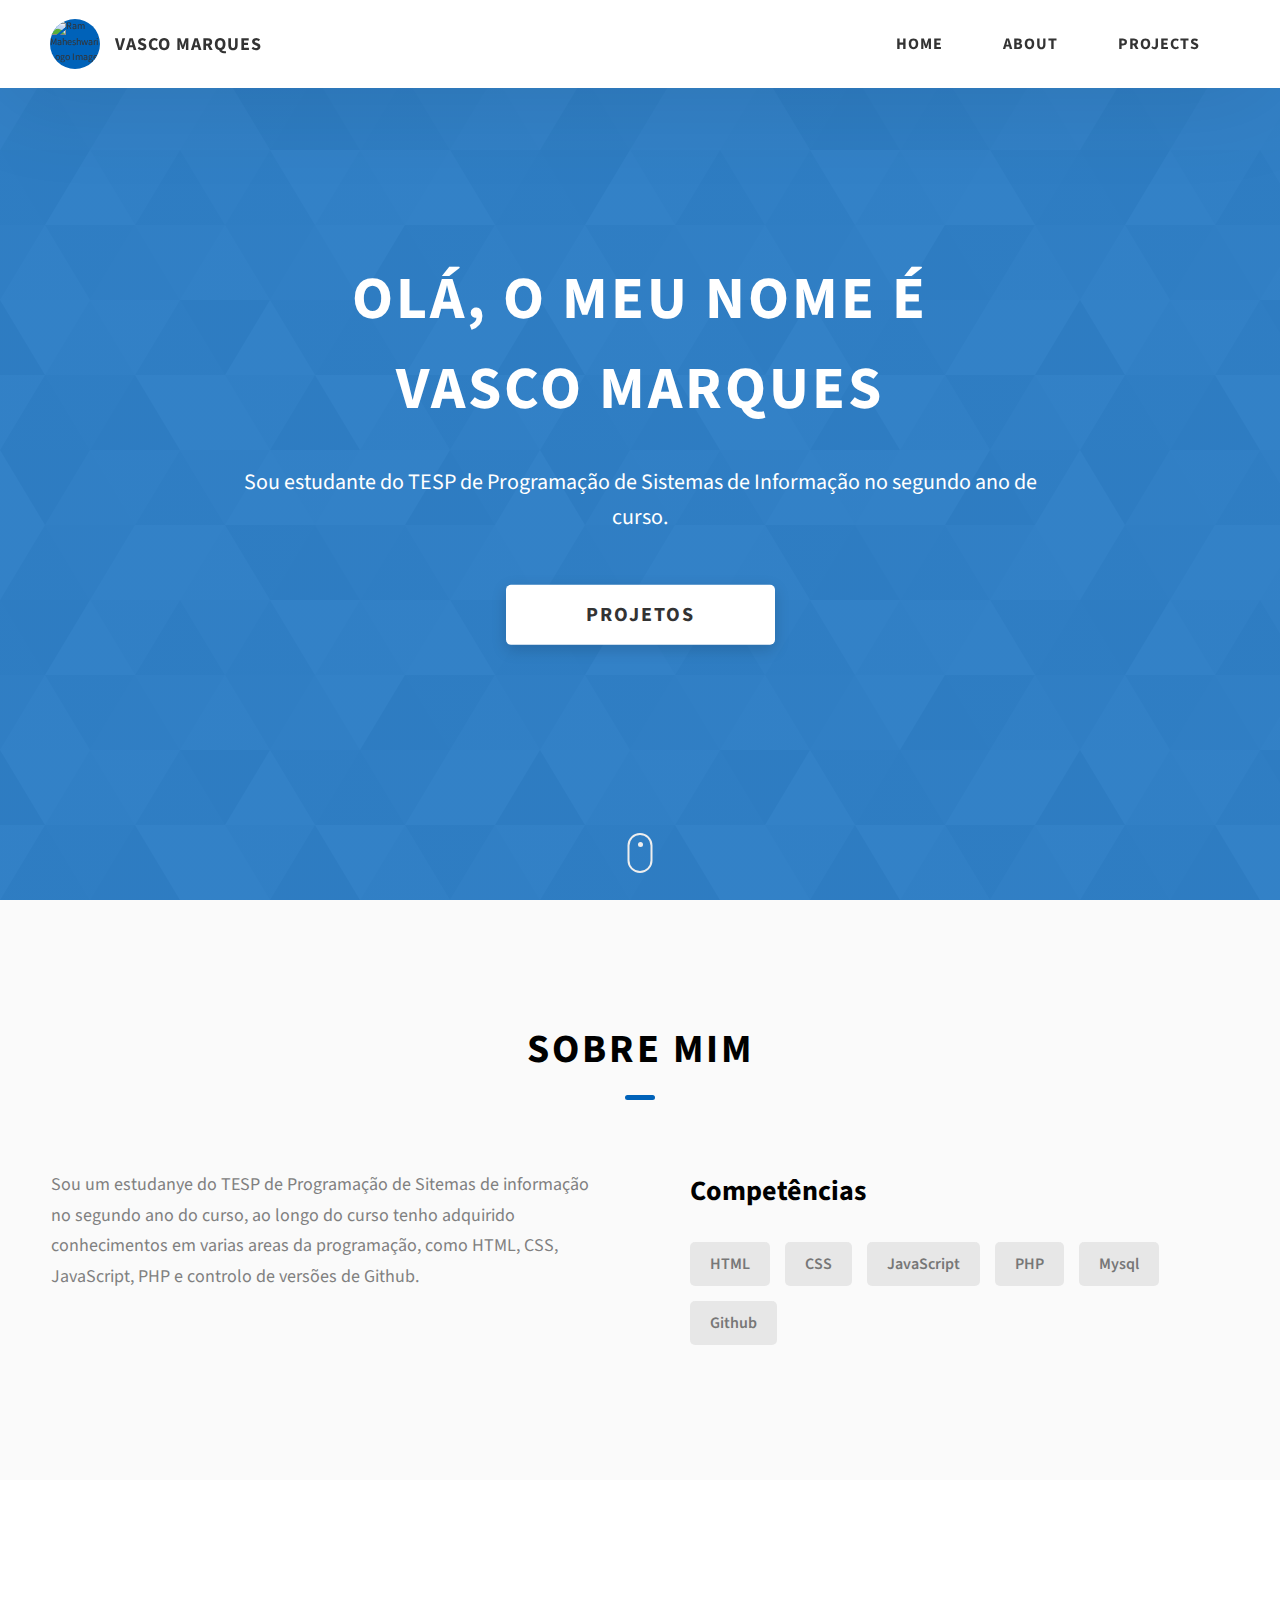
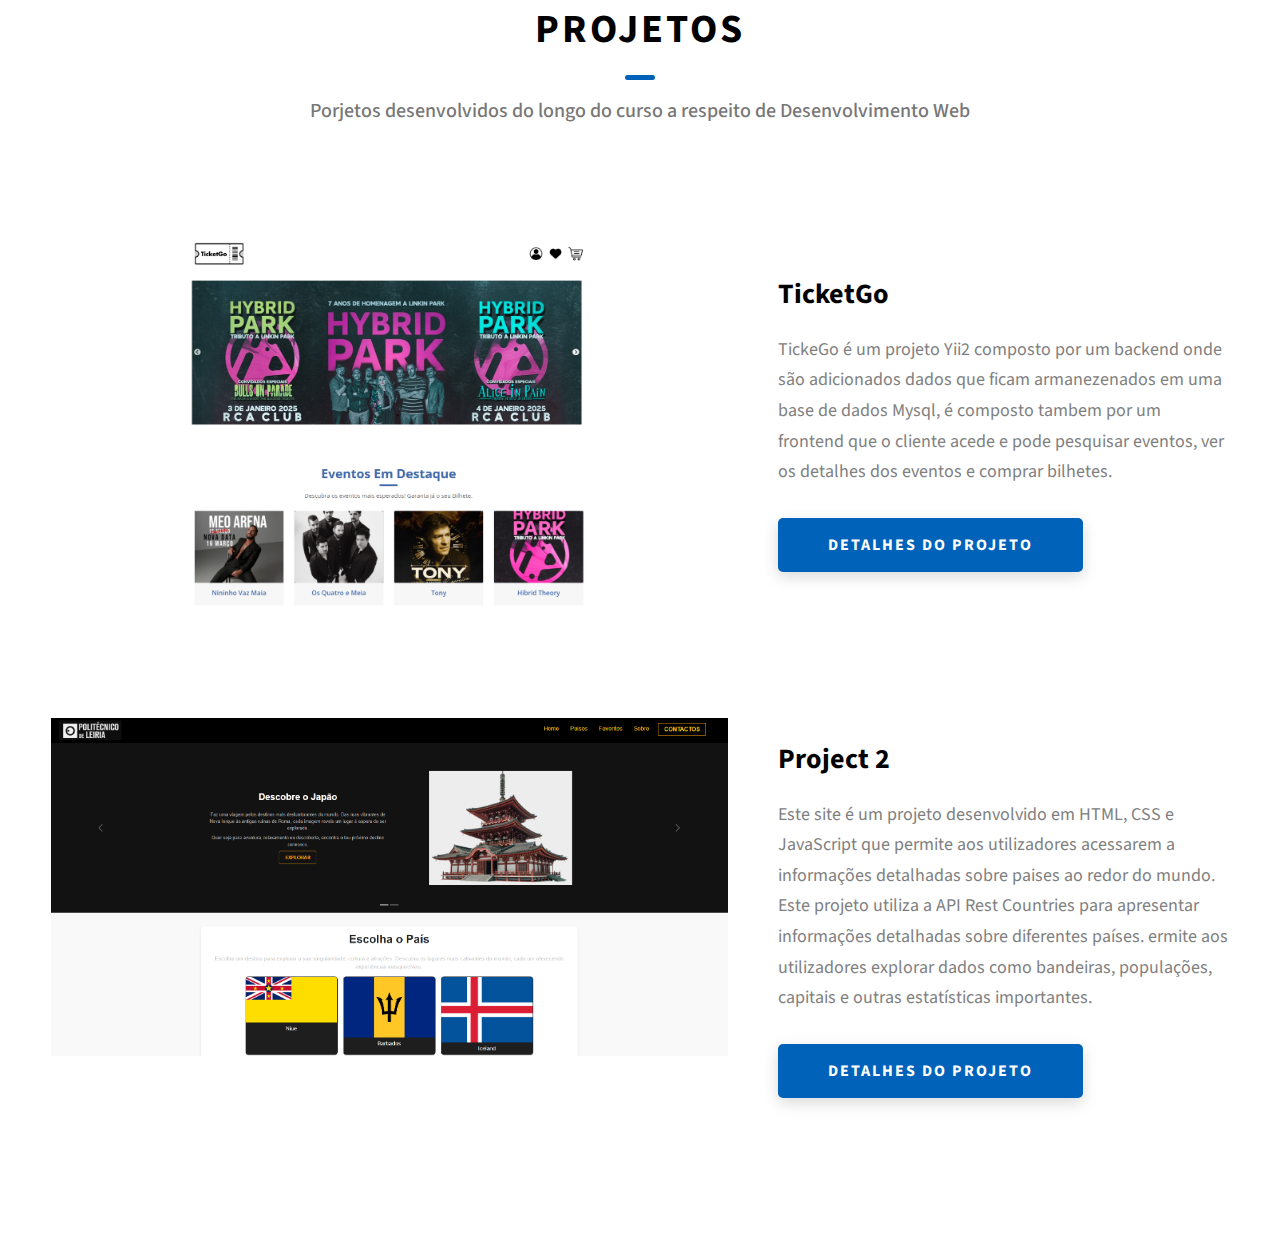
==== index.html @ 6ec4ec5e "index" ====
<!DOCTYPE html>
<html lang="en">
  <head>
    <meta charset="UTF-8" />
    <meta name="viewport" content="width=device-width, initial-scale=1.0" />
    <meta http-equiv="X-UA-Compatible" content="ie=edge" />
    <title>Portfolio</title>
    <meta name="description" content="Portfolio Template for Developer" />

    <link rel="stylesheet" href="assets/css/styles.css" />

    <link rel="preconnect" href="https://fonts.googleapis.com" />
    <link rel="preconnect" href="https://fonts.gstatic.com" crossorigin />
    <link
      href="https://fonts.googleapis.com/css2?family=Source+Sans+Pro:wght@400;600;700;900&display=swap"
      rel="stylesheet"
    />
  </head>
  <body>
    <header class="header">
      <div class="header__content">
        <div class="header__logo-container">
          <div class="header__logo-img-cont">
            <img
              src="./assets/png/john-doe.png"
              alt="Ram Maheshwari Logo Image"
              class="header__logo-img"
            />
          </div>
          <span class="header__logo-sub">Vasco Marques</span>
        </div>
        <div class="header__main">
          <ul class="header__links">
            <li class="header__link-wrapper">
              <a href="paginaprincipal.html" class="header__link"> Home </a>
            </li>
            <li class="header__link-wrapper">
              <a href="#about" class="header__link">About </a>
            </li>
            <li class="header__link-wrapper">
              <a href="#projects" class="header__link">
                Projects
              </a>
            </li>
          </ul>
        </div>
      </div>
    </header>
    <section class="home-hero">
      <div class="home-hero__content">
        <h1 class="heading-primary">Olá, O meu nome é <p></p>vasco marques</h1>
        <div class="home-hero__info">
          <p class="text-primary">
            Sou estudante do TESP de Programação de Sistemas de Informação no segundo ano de curso.
          </p>
        </div>
        <div class="home-hero__cta">
          <a href="#projects" class="btn btn--bg">Projetos</a>
        </div>
      </div>
      </div>
      <div class="home-hero__mouse-scroll-cont">
        <div class="mouse"></div>
      </div>
    </section>
    <section id="about" class="about sec-pad">
      <div class="main-container">
        <h2 class="heading heading-sec heading-sec__mb-med">
          <span class="heading-sec__main">Sobre Mim</span>
        </h2>
        <div class="about__content">
          <div class="about__content-main">
            <div class="about__content-details">
              <p class="about__content-details-para">
                Sou um estudanye do TESP de Programação de Sitemas de informação no 
                segundo ano do curso, ao longo do curso tenho adquirido conhecimentos 
                em varias areas da programação, como HTML, CSS, JavaScript, PHP e controlo de versões de Github.
              </p>
            </div>
        
          </div>
          <div class="about__content-skills">
            <h3 class="about__content-title">Competências</h3>
            <div class="skills">
              <div class="skills__skill">HTML</div>
              <div class="skills__skill">CSS</div>
              <div class="skills__skill">JavaScript</div>
              <div class="skills__skill">PHP</div>
              <div class="skills__skill">Mysql</div>
              <div class="skills__skill">Github</div>
            </div>
          </div>
        </div>
      </div>
    </section>
    <section id="projects" class="projects sec-pad">
      <div class="main-container">
        <h2 class="heading heading-sec heading-sec__mb-bg">
          <span class="heading-sec__main">Projetos</span>
          <span class="heading-sec__sub">
            Porjetos desenvolvidos do longo do curso a respeito de Desenvolvimento Web
          </span>
        </h2>

        <div class="projects__content">
          <div class="projects__row">
            <div class="projects__row-img-cont">
              <img
                src="./assets/img/HomeProjectTicketGo.png"
                alt="Software Screenshot"
                class="projects__row-img"
                loading="lazy"
              />
            </div>
            <div class="projects__row-content">
              <h3 class="projects__row-content-title">TicketGo</h3>
              <p class="projects__row-content-desc">
                TickeGo é um projeto Yii2 composto por um backend onde são adicionados dados que ficam armanezenados
                 em uma base de dados Mysql, é composto tambem por um frontend que o cliente acede e pode pesquisar 
                 eventos, ver os detalhes dos eventos e comprar bilhetes.
              </p>
              <a
                href="./TicketGo.html"
                class="btn btn--med btn--theme dynamicBgClr"
                target="_blank"
                >Detalhes do Projeto</a
              >
            </div>
          </div>
          <div class="projects__row">
            <div class="projects__row-img-cont">
              <img
                src="./assets/img/HomeProjectPWC.png"
                alt="Software Screenshot"
                class="projects__row-img"
                loading="lazy"
              />
            </div>
            <div class="projects__row-content">
              <h3 class="projects__row-content-title">Project 2</h3>
              <p class="projects__row-content-desc">
                Este site é um projeto desenvolvido em HTML, CSS e JavaScript que permite aos utilizadores acessarem a informações 
                detalhadas sobre paises ao redor do mundo.
                Este projeto utiliza a API Rest Countries para apresentar informações detalhadas sobre diferentes países. 
                ermite aos utilizadores explorar dados como bandeiras, populações, capitais e outras estatísticas importantes.
              </p>
              <a
                href="./SitePaises.html"
                class="btn btn--med btn--theme dynamicBgClr"
                target="_blank"
                >Detalhes do Projeto</a
              >
            </div>
          </div>
          
        </div>
      </div>
    </section>
  </body>
</html>
---- assets/css/styles.css ----
/*
0 - 600px:      Phone
600 - 900px:    Tablet portrait
900 - 1200px:   Tablet landscape
[1200 - 1800] is where our normal styles apply
1800px + :      Big desktop
$breakpoint arguement choices:
- phone
- tab-port
- tab-land
- big-desktop

Inside media queries 1em is always 16px i.e 1em = 16px at every screen size only inside media queries
*/
*,
*::after,
*::before {
  margin: 0;
  padding: 0;
  box-sizing: inherit;
  font-family: inherit; }

html {
  font-size: 62.5%;
  scroll-behavior: smooth; }
  @media only screen and (max-width: 75em) {
    html {
      font-size: 59%; } }
  @media only screen and (max-width: 56.25em) {
    html {
      font-size: 56%; } }
  @media only screen and (min-width: 112.5em) {
    html {
      font-size: 65%; } }

body {
  box-sizing: border-box;
  position: relative;
  line-height: 1.5;
  font-family: sans-serif;
  overflow-x: hidden;
  overflow-y: scroll;
  font-family: 'Source Sans Pro', sans-serif; }

a {
  text-decoration: none;
  color: inherit; }

li {
  list-style: none; }

input:focus,
button:focus,
a:focus,
textarea:focus {
  outline: none; }

button {
  border: none;
  cursor: pointer; }

textarea {
  resize: none; }

.heading-primary {
  font-size: 6rem;
  text-transform: uppercase;
  letter-spacing: 3px;
  text-align: center; }
  @media only screen and (max-width: 37.5em) {
    .heading-primary {
      font-size: 4.5rem; } }

.heading-sec__mb-bg {
  margin-bottom: 11rem; }
  @media only screen and (max-width: 56.25em) {
    .heading-sec__mb-bg {
      margin-bottom: 8rem; } }

.heading-sec__mb-med {
  margin-bottom: 9rem; }
  @media only screen and (max-width: 56.25em) {
    .heading-sec__mb-med {
      margin-bottom: 8rem; } }

.heading-sec__main {
  display: block;
  font-size: 4rem;
  text-transform: uppercase;
  letter-spacing: 1px;
  letter-spacing: 3px;
  text-align: center;
  margin-bottom: 3.5rem;
  position: relative; }
  .heading-sec__main--lt {
    color: #fff; }
    .heading-sec__main--lt::after {
      content: '';
      background: #fff !important; }
  .heading-sec__main::after {
    content: '';
    position: absolute;
    top: calc(100% + 1.5rem);
    height: 5px;
    width: 3rem;
    background: #0062b9;
    left: 50%;
    transform: translateX(-50%);
    border-radius: 5px; }
    @media only screen and (max-width: 37.5em) {
      .heading-sec__main::after {
        top: calc(100% + 1.2rem); } }

.heading-sec__sub {
  display: block;
  text-align: center;
  color: #777;
  font-size: 2rem;
  font-weight: 500;
  max-width: 80rem;
  margin: auto;
  line-height: 1.6; }
  @media only screen and (max-width: 37.5em) {
    .heading-sec__sub {
      font-size: 1.8rem; } }
  .heading-sec__sub--lt {
    color: #eee; }

.heading-sm {
  font-size: 2.2rem;
  text-transform: uppercase;
  letter-spacing: 1px; }

.main-container {
  max-width: 120rem;
  margin: auto;
  width: 92%; }

.btn {
  background: #fff;
  color: #333;
  text-transform: uppercase;
  letter-spacing: 2px;
  display: inline-block;
  font-weight: 700;
  border-radius: 5px;
  box-shadow: 0 5px 15px 0 rgba(0, 0, 0, 0.15);
  transition: transform .3s; }
  .btn:hover {
    transform: translateY(-3px); }
  .btn--bg {
    padding: 1.5rem 8rem;
    font-size: 2rem; }
  .btn--med {
    padding: 1.5rem 5rem;
    font-size: 1.6rem; }
  .btn--theme {
    background: #0062b9;
    color: #fff; }
  .btn--theme-inv {
    color: #0062b9;
    background: #fff;
    border: 2px solid #0062b9;
    box-shadow: none;
    padding: calc(1.5rem - 2px) calc(5rem - 2px); }

.sec-pad {
  padding: 12rem 0; }
  @media only screen and (max-width: 56.25em) {
    .sec-pad {
      padding: 8rem 0; } }

.text-primary {
  color: #fff;
  font-size: 2.2rem;
  text-align: center;
  width: 100%;
  line-height: 1.6; }
  @media only screen and (max-width: 37.5em) {
    .text-primary {
      font-size: 2rem; } }

.d-none {
  display: none; }

.home-hero {
  color: #fff;
  background: linear-gradient(to right, rgba(0, 98, 185, 0.8), rgba(0, 98, 185, 0.8)), url(../../assets/img/common-bg.svg);
  background-position: center;
  height: 100vh;
  min-height: 80rem;
  max-height: 120rem;
  position: relative; }
  @media only screen and (max-width: 37.5em) {
    .home-hero {
      height: unset;
      min-height: unset; } }
  .home-hero__socials {
    position: absolute;
    top: 50%;
    border: 2px solid #eee;
    border-left: 2px solid #eee;
    transform: translateY(-50%); }
    @media only screen and (max-width: 56.25em) {
      .home-hero__socials {
        display: none; } }
  .home-hero__mouse-scroll-cont {
    position: absolute;
    bottom: 3%;
    left: 50%;
    transform: translateX(-50%); }
    @media only screen and (max-width: 37.5em) {
      .home-hero__mouse-scroll-cont {
        display: none; } }
  .home-hero__social {
    width: 5rem; }
  .home-hero__social-icon-link {
    width: 100%;
    display: block;
    padding: 1.2rem;
    border-bottom: 2px solid #eee;
    transition: background .3s; }
    .home-hero__social-icon-link:hover {
      background: rgba(255, 255, 255, 0.1); }
    .home-hero__social-icon-link--bd-none {
      border-bottom: 0; }
  .home-hero__social-icon {
    width: 100%; }
  .home-hero__content {
    position: absolute;
    top: 50%;
    left: 50%;
    transform: translate(-50%, -50%);
    max-width: 90rem;
    width: 92%; }
    @media only screen and (max-width: 37.5em) {
      .home-hero__content {
        padding: 19rem 0 13rem 0;
        margin: auto;
        position: static;
        transform: translate(0, 0); } }
  .home-hero__info {
    margin: 3rem auto 0 auto;
    max-width: 80rem; }
  .home-hero__cta {
    margin-top: 5rem;
    text-align: center; }

.about {
  background: #fafafa; }
  .about__content {
    display: grid;
    grid-template-columns: 1fr 1fr;
    grid-gap: 10rem; }
    @media only screen and (max-width: 56.25em) {
      .about__content {
        grid-template-columns: 1fr;
        grid-gap: 8rem; } }
    .about__content-title {
      font-weight: 700;
      font-size: 2.8rem;
      margin-bottom: 3rem; }
      @media only screen and (max-width: 37.5em) {
        .about__content-title {
          font-size: 2.4rem; } }
    .about__content-details-para {
      font-size: 1.8rem;
      color: grey;
      max-width: 60rem;
      line-height: 1.7;
      margin-bottom: 1rem; }
      .about__content-details-para--hl {
        font-weight: 700;
        margin: 0 3px; }
      .about__content-details-para:last-child {
        margin-bottom: 4rem; }

.projects__row {
  display: grid;
  grid-template-columns: 1.5fr 1fr;
  grid-gap: 5rem;
  margin-bottom: 11rem; }
  @media only screen and (max-width: 56.25em) {
    .projects__row {
      grid-template-columns: 1fr;
      grid-gap: 2rem;
      margin-bottom: 8rem; } }
  @media only screen and (max-width: 56.25em) {
    .projects__row {
      text-align: center; } }
  .projects__row:last-child {
    margin-bottom: 0; }
  .projects__row-img-cont {
    overflow: hidden; }
  .projects__row-img {
    width: 100%;
    display: block;
    object-fit: cover; }
  .projects__row-content {
    padding: 2rem 0;
    display: flex;
    justify-content: center;
    flex-direction: column;
    align-items: flex-start; }
    @media only screen and (max-width: 56.25em) {
      .projects__row-content {
        align-items: center; } }
    .projects__row-content-title {
      font-weight: 700;
      font-size: 2.8rem;
      margin-bottom: 2rem; }
      @media only screen and (max-width: 37.5em) {
        .projects__row-content-title {
          font-size: 2.4rem; } }
    .projects__row-content-desc {
      font-size: 1.8rem;
      color: grey;
      max-width: 60rem;
      line-height: 1.7;
      margin-bottom: 3rem; }
      @media only screen and (max-width: 37.5em) {
        .projects__row-content-desc {
          font-size: 1.7rem; } }

.contact {
  background: linear-gradient(to right, rgba(0, 98, 185, 0.8), rgba(0, 98, 185, 0.8)), url(../../assets/svg/common-bg.svg);
  background-size: cover;
  background-position: center; }
  .contact__form-container {
    box-shadow: 0 0 10px rgba(0, 0, 0, 0.1);
    background: white;
    padding: 4rem;
    margin-top: 6rem;
    max-width: 80rem;
    text-align: right;
    width: 95%;
    border-radius: 5px;
    margin: 5rem auto 0 auto; }
    @media only screen and (max-width: 37.5em) {
      .contact__form-container {
        padding: 3rem; } }
  .contact__form-field {
    margin-bottom: 4rem; }
    @media only screen and (max-width: 37.5em) {
      .contact__form-field {
        margin-bottom: 3rem; } }
  .contact__form-label {
    color: #666;
    font-size: 1.4rem;
    letter-spacing: 1px;
    font-weight: 700;
    margin-bottom: 1rem;
    display: block;
    text-align: left; }
  .contact__form-input {
    color: #333;
    padding: 2rem;
    width: 100%;
    border: 1px solid #ebebeb;
    font-size: 1.6rem;
    letter-spacing: 0px;
    background: #f0f0f0;
    border-radius: 5px;
    font-weight: 600;
    /* Code for Modern Browsers */
    /* Code for WebKit, Blink, Edge */
    /* Code for Internet Explorer 10-11 */
    /* Code for Microsoft Edge */
    /* Code for Mozilla Firefox 4 to 18 */
    /* Code for Mozilla Firefox 19+ */ }
    .contact__form-input::placeholder {
      color: #999;
      font-weight: 600;
      font-size: 1.6rem; }
    .contact__form-input::-webkit-input-placeholder {
      color: #999;
      font-weight: 600;
      font-size: 1.6rem; }
    .contact__form-input:-ms-input-placeholder {
      color: #999;
      font-weight: 600;
      font-size: 1.6rem; }
    .contact__form-input::-ms-input-placeholder {
      color: #999;
      font-weight: 600;
      font-size: 1.6rem; }
    .contact__form-input:-moz-placeholder {
      opacity: 1;
      color: #999;
      font-weight: 600;
      font-size: 1.6rem; }
    .contact__form-input::-moz-placeholder {
      opacity: 1;
      color: #999;
      font-weight: 600;
      font-size: 1.6rem; }
  .contact__btn {
    width: 30%;
    padding: 2rem 4rem;
    font-size: 1.6rem; }
    @media only screen and (max-width: 37.5em) {
      .contact__btn {
        width: 100%; } }

.project-cs-hero {
  color: #fff;
  background: linear-gradient(to right, rgba(0, 98, 185, 0.8), rgba(0, 98, 185, 0.8)), url(../../assets/svg/common-bg.svg);
  background-size: cover;
  background-position: center;
  position: relative; }
  @media only screen and (max-width: 37.5em) {
    .project-cs-hero {
      height: unset;
      min-height: unset; } }
  .project-cs-hero__content {
    padding: 25rem 0 17rem 0;
    max-width: 90rem;
    width: 92%;
    margin: auto; }
    @media only screen and (max-width: 37.5em) {
      .project-cs-hero__content {
        padding: 19rem 0 13rem 0;
        margin: auto;
        position: static;
        transform: translate(0, 0); } }
  .project-cs-hero__info {
    margin: 3rem auto 0 auto;
    max-width: 80rem; }
  .project-cs-hero__cta {
    margin-top: 5rem;
    text-align: center; }

.project-details__content {
  padding: 8rem 0;
  max-width: 90rem;
  margin: auto; }
  .project-details__content-title {
    font-weight: 700;
    font-size: 2.8rem;
    margin-bottom: 3rem; }
    @media only screen and (max-width: 37.5em) {
      .project-details__content-title {
        font-size: 2.4rem; } }

.project-details__showcase-img-cont {
  width: 100%;
  margin-bottom: 6rem; }

.project-details__showcase-img {
  width: 100%; }

.project-details__content-main {
  width: 100%;
  max-width: 70rem;
  margin: auto; }

.project-details__desc {
  margin: 0 0 7rem 0; }
  .project-details__desc-para {
    font-size: 1.8rem;
    line-height: 1.7;
    color: grey;
    margin-bottom: 2rem; }

.project-details__tools-used {
  margin: 0 0 7rem 0; }
  .project-details__tools-used-list {
    display: flex;
    flex-wrap: wrap; }
  .project-details__tools-used-item {
    padding: 1rem 2rem;
    margin-bottom: 1.5rem;
    margin-right: 1.5rem;
    font-size: 1.6rem;
    background: rgba(153, 153, 153, 0.2);
    border-radius: 5px;
    font-weight: 600;
    color: #777; }

.project-details__links {
  margin: 0 0; }
  .project-details__links-btn {
    margin-right: 2rem; }
    @media only screen and (max-width: 37.5em) {
      .project-details__links-btn {
        margin-right: 0;
        width: 70%;
        margin-bottom: 2rem;
        text-align: center; } }
    .project-details__links-btn:last-child {
      margin: 0; }
      @media only screen and (max-width: 37.5em) {
        .project-details__links-btn:last-child {
          margin: 0; } }

.header {
  position: fixed;
  width: 100%;
  z-index: 1000;
  background: #000;
  background: #fff;
  box-shadow: 0 10px 100px rgba(0, 0, 0, 0.1); }
  .header__content {
    display: flex;
    align-items: center;
    justify-content: space-between;
    padding: 1rem 5rem; }
    @media only screen and (max-width: 56.25em) {
      .header__content {
        padding: 0 2rem; } }
  .header__logo-container {
    display: flex;
    align-items: center;
    cursor: pointer;
    color: #333;
    transition: color .3s; }
    .header__logo-container:hover {
      color: #0062b9; }
  .header__logo-img-cont {
    width: 5rem;
    height: 5rem;
    border-radius: 50px;
    overflow: hidden;
    margin-right: 1.5rem;
    background: #0062b9; }
    @media only screen and (max-width: 56.25em) {
      .header__logo-img-cont {
        width: 4.5rem;
        height: 4.5rem;
        margin-right: 1.2rem; } }
  .header__logo-img {
    width: 100%;
    height: 100%;
    object-fit: cover;
    object-position: center;
    display: block; }
  .header__logo-sub {
    font-size: 1.8rem;
    text-transform: uppercase;
    font-weight: 700;
    letter-spacing: 1px; }
  .header__links {
    display: flex; }
    @media only screen and (max-width: 37.5em) {
      .header__links {
        display: none; } }
  .header__link {
    padding: 2.2rem 3rem;
    display: inline-block;
    font-size: 1.6rem;
    color: #333;
    text-transform: uppercase;
    letter-spacing: 1px;
    font-weight: 700;
    transition: color .3s; }
    .header__link:hover {
      color: #0062b9; }
    @media only screen and (max-width: 56.25em) {
      .header__link {
        padding: 3rem 1.8rem;
        font-size: 1.5rem; } }
  .header__main-ham-menu-cont {
    display: none;
    width: 3rem;
    padding: 2.2rem 0; }
    @media only screen and (max-width: 37.5em) {
      .header__main-ham-menu-cont {
        display: block; } }
  .header__main-ham-menu {
    width: 100%; }
  .header__main-ham-menu-close {
    width: 100%; }
  .header__sm-menu {
    background: #fff;
    position: absolute;
    width: 100%;
    top: 100%;
    visibility: hidden;
    opacity: 0;
    transition: all .3s;
    box-shadow: 0px 5px 5px 0px rgba(0, 0, 0, 0.1);
    -webkit-box-shadow: 0px 5px 5px 0px rgba(0, 0, 0, 0.1);
    -moz-box-shadow: 0px 5px 5px 0px rgba(0, 0, 0, 0.1); }
    .header__sm-menu--active {
      visibility: hidden;
      opacity: 0; }
      @media only screen and (max-width: 37.5em) {
        .header__sm-menu--active {
          visibility: visible;
          opacity: 1; } }
  .header__sm-menu-link a {
    display: block;
    text-decoration: none;
    padding: 2.5rem 3rem;
    font-size: 1.6rem;
    color: #333;
    text-align: right;
    border-bottom: 1px solid #eee;
    font-weight: 700;
    text-transform: uppercase;
    letter-spacing: 2px;
    transition: color .3s; }
    .header__sm-menu-link a:hover {
      color: #0062b9; }
  .header__sm-menu-link:first-child a {
    border-top: 1px solid #eee; }
  .header__sm-menu-link-last {
    border-bottom: 0; }

.main-footer {
  background: #000;
  color: #fff; }
  .main-footer__upper {
    display: flex;
    justify-content: space-between;
    padding: 8rem 0; }
    @media only screen and (max-width: 56.25em) {
      .main-footer__upper {
        padding: 6rem 0; } }
    @media only screen and (max-width: 37.5em) {
      .main-footer__upper {
        display: block; } }
  .main-footer__row-1 {
    order: 2; }
    @media only screen and (max-width: 56.25em) {
      .main-footer__row-1 {
        margin-bottom: 5rem; } }
  .main-footer__row-2 {
    width: 40%;
    order: 1;
    max-width: 50rem; }
    @media only screen and (max-width: 56.25em) {
      .main-footer__row-2 {
        width: 100%; } }
  .main-footer__short-desc {
    margin-top: 2rem;
    color: #eee;
    font-size: 1.5rem;
    line-height: 1.7; }
  .main-footer__social-cont {
    margin-top: 2rem; }
  .main-footer__icon {
    margin-right: 1rem;
    width: 2.5rem; }
    .main-footer__icon--mr-none {
      margin-right: 0; }
  .main-footer__lower {
    padding: 4rem 0;
    border-top: 1px solid #444;
    color: #eee;
    font-size: 1.2rem;
    text-align: left;
    text-align: center; }
    .main-footer__lower a {
      text-decoration: underline;
      font-weight: bold;
      margin-left: 2px; }
    @media only screen and (max-width: 56.25em) {
      .main-footer__lower {
        padding: 3.5rem 0; } }

.skills {
  display: flex;
  flex-wrap: wrap; }
  .skills__skill {
    padding: 1rem 2rem;
    margin-bottom: 1.5rem;
    margin-right: 1.5rem;
    font-size: 1.6rem;
    background: rgba(153, 153, 153, 0.2);
    border-radius: 5px;
    font-weight: 600;
    color: #777; }

.mouse {
  width: 25px;
  height: 40px;
  border: 2px solid #eee;
  border-radius: 60px;
  position: relative;
  overflow: hidden; }
  .mouse::before {
    content: '';
    width: 5px;
    height: 5px;
    position: absolute;
    top: 7px;
    left: 50%;
    transform: translateX(-50%);
    background-color: #eee;
    border-radius: 50%;
    opacity: 1;
    animation: wheel 1.3s infinite;
    -webkit-animation: wheel 1.3s infinite; }

@keyframes wheel {
  to {
    opacity: 0;
    top: 27px; } }

@-webkit-keyframes wheel {
  to {
    opacity: 0;
    top: 27px; } }
    /* Container do carrossel */
.carousel {
    width: 100%;
    max-width: 800px; /* Limite de largura do carrossel */
    margin: 0 auto; /* Centraliza o carrossel na página */
    overflow: hidden;
    position: relative;
}

/* Contêiner das imagens do carrossel */
.carousel-images {
    display: flex;
    animation: slide 12s infinite; /* Animação de slide */
}

/* Cada item do carrossel */
.carousel-item {
    min-width: 100%; /* Cada item ocupa 100% da largura do carrossel */
    position: relative; /* Para posicionar a legenda em relação à imagem */
}

/* Legenda da imagem */
.caption {
    position: absolute;
    bottom: 10px; /* Coloca a legenda na parte inferior */
    left: 20px;
    background-color: rgba(0, 0, 0, 0.6); /* Fundo semitransparente */
    color: white;
    padding: 5px 10px;
    font-size: 16px;
    font-weight: bold;
    border-radius: 5px;
}

/* Setas de navegação */
.carousel-prev, .carousel-next {
    position: absolute;
    top: 50%;
    font-size: 15px;
    color: white;
    background-color: rgba(0, 0, 0, 0.5);
    border: none;
    padding: 10px;
    cursor: pointer;
    z-index: 10;
}

.carousel-prev {
    left: 10px;
}

.carousel-next {
    right: 10px;
}
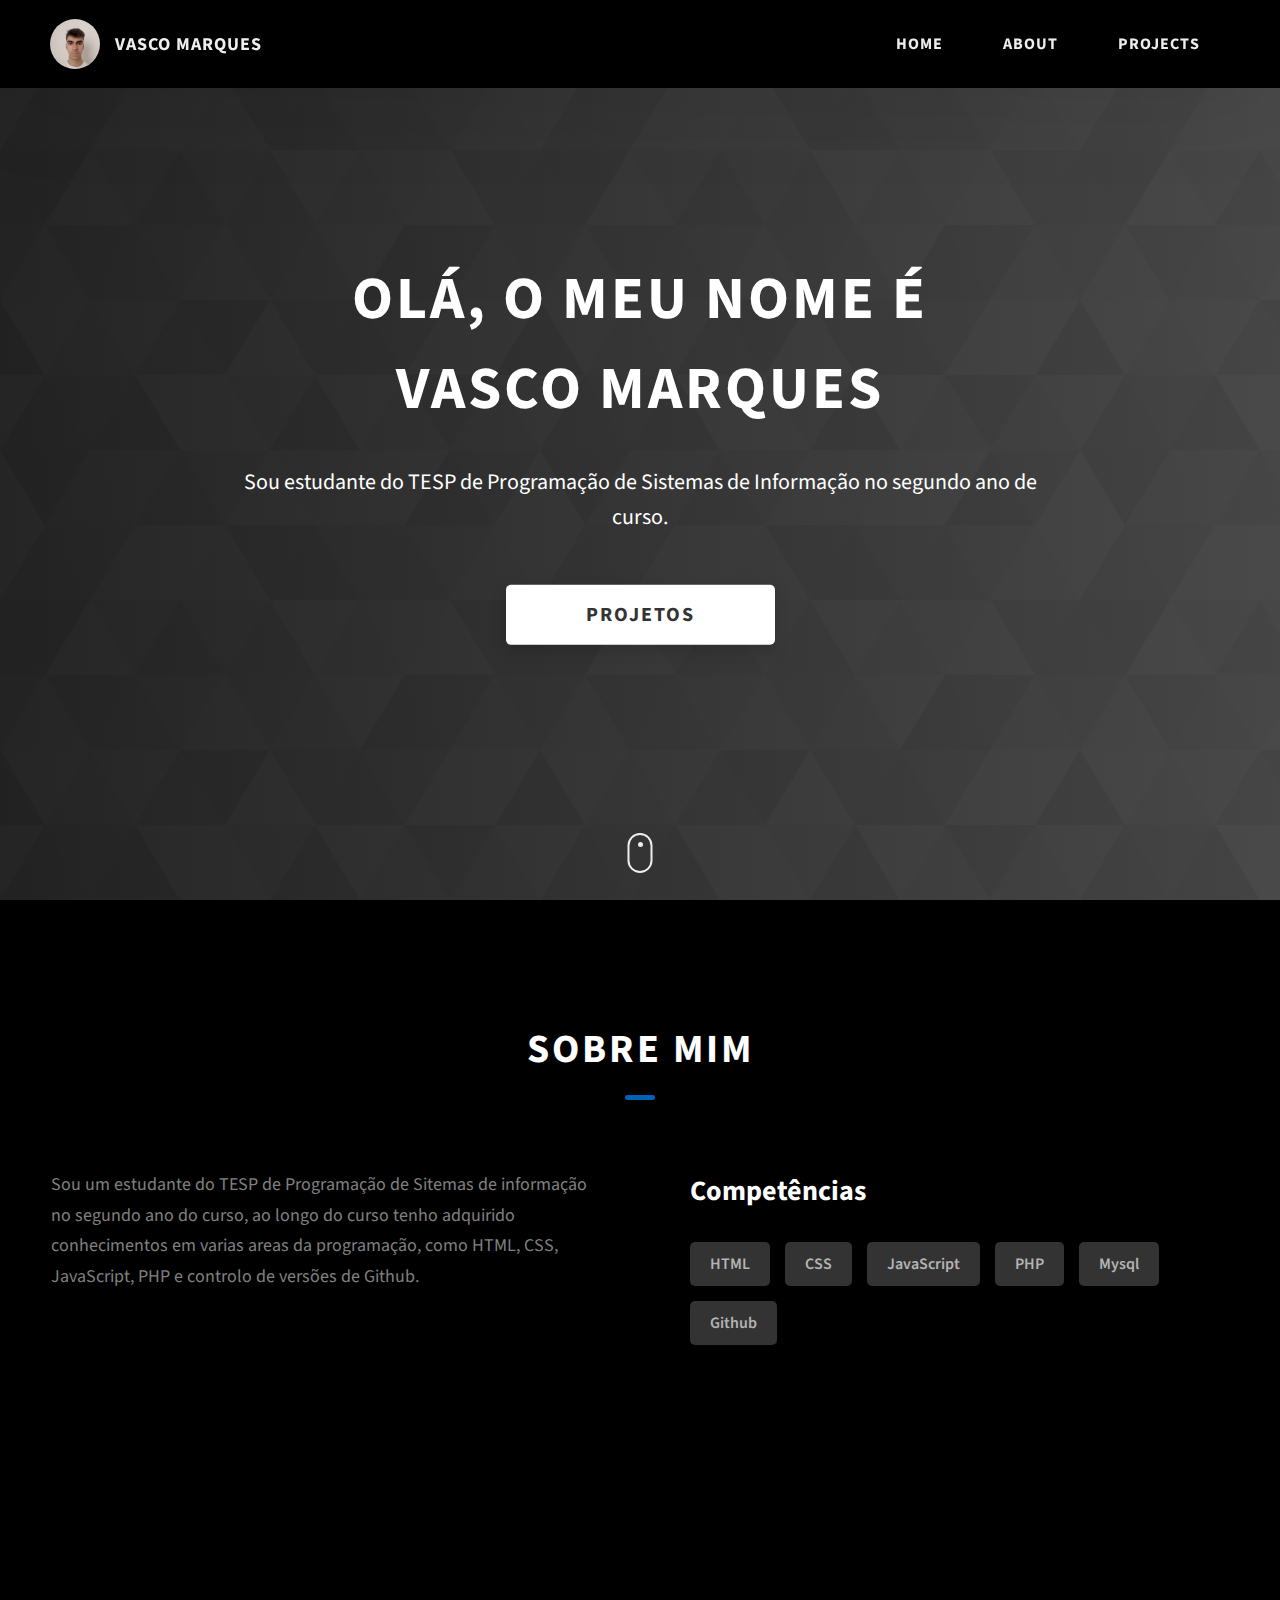
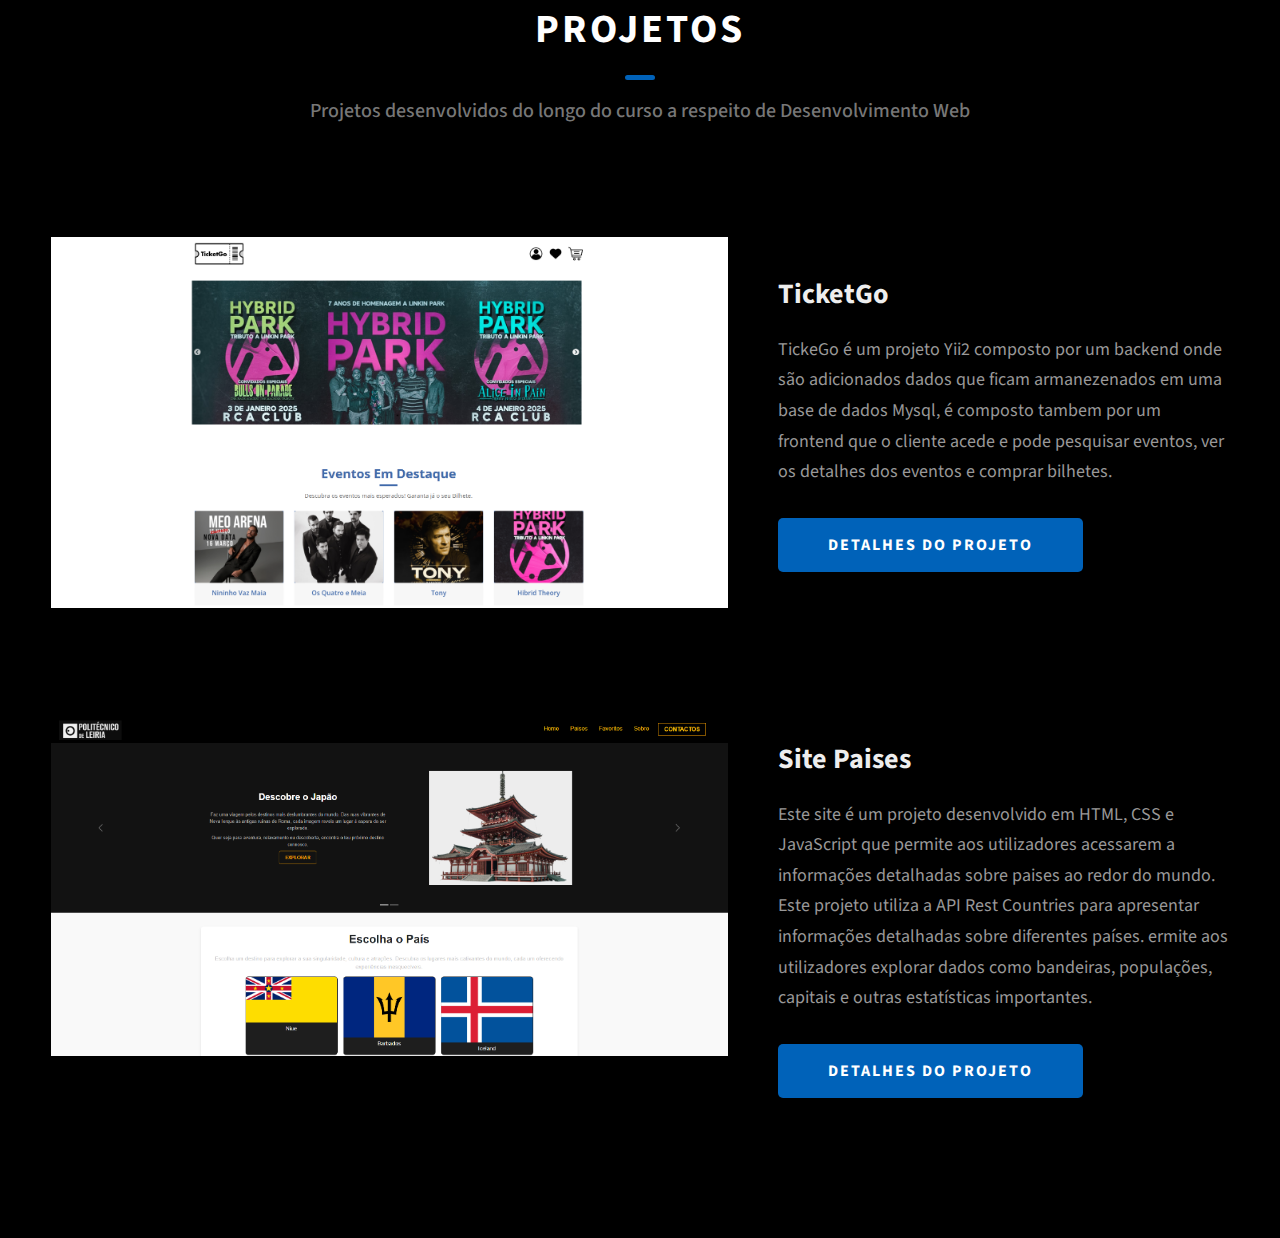
==== commit 63144342: "Finalizado 1.0" ====
--- a/index.html
+++ b/index.html
@@ -22,8 +22,8 @@
         <div class="header__logo-container">
           <div class="header__logo-img-cont">
             <img
-              src="./assets/png/john-doe.png"
-              alt="Ram Maheshwari Logo Image"
+              src="./assets/img/foto.jpg"
+              alt="avatar"
               class="header__logo-img"
             />
           </div>
@@ -32,7 +32,7 @@
         <div class="header__main">
           <ul class="header__links">
             <li class="header__link-wrapper">
-              <a href="paginaprincipal.html" class="header__link"> Home </a>
+              <a href="index.html" class="header__link"> Home </a>
             </li>
             <li class="header__link-wrapper">
               <a href="#about" class="header__link">About </a>
@@ -72,7 +72,7 @@
           <div class="about__content-main">
             <div class="about__content-details">
               <p class="about__content-details-para">
-                Sou um estudanye do TESP de Programação de Sitemas de informação no 
+                Sou um estudante do TESP de Programação de Sitemas de informação no 
                 segundo ano do curso, ao longo do curso tenho adquirido conhecimentos 
                 em varias areas da programação, como HTML, CSS, JavaScript, PHP e controlo de versões de Github.
               </p>
@@ -98,7 +98,7 @@
         <h2 class="heading heading-sec heading-sec__mb-bg">
           <span class="heading-sec__main">Projetos</span>
           <span class="heading-sec__sub">
-            Porjetos desenvolvidos do longo do curso a respeito de Desenvolvimento Web
+            Projetos desenvolvidos do longo do curso a respeito de Desenvolvimento Web
           </span>
         </h2>
 
@@ -122,7 +122,6 @@
               <a
                 href="./TicketGo.html"
                 class="btn btn--med btn--theme dynamicBgClr"
-                target="_blank"
                 >Detalhes do Projeto</a
               >
             </div>
@@ -137,7 +136,7 @@
               />
             </div>
             <div class="projects__row-content">
-              <h3 class="projects__row-content-title">Project 2</h3>
+              <h3 class="projects__row-content-title">Site Paises</h3>
               <p class="projects__row-content-desc">
                 Este site é um projeto desenvolvido em HTML, CSS e JavaScript que permite aos utilizadores acessarem a informações 
                 detalhadas sobre paises ao redor do mundo.
@@ -147,7 +146,6 @@
               <a
                 href="./SitePaises.html"
                 class="btn btn--med btn--theme dynamicBgClr"
-                target="_blank"
                 >Detalhes do Projeto</a
               >
             </div>
--- a/assets/css/styles.css
+++ b/assets/css/styles.css
@@ -86,6 +86,7 @@
 .heading-sec__main {
   display: block;
   font-size: 4rem;
+  color: #fff;
   text-transform: uppercase;
   letter-spacing: 1px;
   letter-spacing: 3px;
@@ -133,6 +134,7 @@
 
 .main-container {
   max-width: 120rem;
+  color: #333;
   margin: auto;
   width: 92%; }
 
@@ -165,7 +167,8 @@
     padding: calc(1.5rem - 2px) calc(5rem - 2px); }
 
 .sec-pad {
-  padding: 12rem 0; }
+  padding: 12rem 0; 
+  background: black; }
   @media only screen and (max-width: 56.25em) {
     .sec-pad {
       padding: 8rem 0; } }
@@ -185,7 +188,7 @@
 
 .home-hero {
   color: #fff;
-  background: linear-gradient(to right, rgba(0, 98, 185, 0.8), rgba(0, 98, 185, 0.8)), url(../../assets/img/common-bg.svg);
+  background: linear-gradient(to right, rgba(0, 0, 0, 0.856), rgba(27, 27, 27, 0.795)), url(../../assets/img/common-bg.svg);
   background-position: center;
   height: 100vh;
   min-height: 80rem;
@@ -247,7 +250,7 @@
     text-align: center; }
 
 .about {
-  background: #fafafa; }
+  background: black; }
   .about__content {
     display: grid;
     grid-template-columns: 1fr 1fr;
@@ -259,6 +262,7 @@
     .about__content-title {
       font-weight: 700;
       font-size: 2.8rem;
+      color: #fff;
       margin-bottom: 3rem; }
       @media only screen and (max-width: 37.5em) {
         .about__content-title {
@@ -307,6 +311,7 @@
         align-items: center; } }
     .projects__row-content-title {
       font-weight: 700;
+      color: #eee;
       font-size: 2.8rem;
       margin-bottom: 2rem; }
       @media only screen and (max-width: 37.5em) {
@@ -314,7 +319,7 @@
           font-size: 2.4rem; } }
     .projects__row-content-desc {
       font-size: 1.8rem;
-      color: grey;
+      color: rgb(153, 152, 152);
       max-width: 60rem;
       line-height: 1.7;
       margin-bottom: 3rem; }
@@ -322,89 +327,10 @@
         .projects__row-content-desc {
           font-size: 1.7rem; } }
 
-.contact {
-  background: linear-gradient(to right, rgba(0, 98, 185, 0.8), rgba(0, 98, 185, 0.8)), url(../../assets/svg/common-bg.svg);
-  background-size: cover;
-  background-position: center; }
-  .contact__form-container {
-    box-shadow: 0 0 10px rgba(0, 0, 0, 0.1);
-    background: white;
-    padding: 4rem;
-    margin-top: 6rem;
-    max-width: 80rem;
-    text-align: right;
-    width: 95%;
-    border-radius: 5px;
-    margin: 5rem auto 0 auto; }
-    @media only screen and (max-width: 37.5em) {
-      .contact__form-container {
-        padding: 3rem; } }
-  .contact__form-field {
-    margin-bottom: 4rem; }
-    @media only screen and (max-width: 37.5em) {
-      .contact__form-field {
-        margin-bottom: 3rem; } }
-  .contact__form-label {
-    color: #666;
-    font-size: 1.4rem;
-    letter-spacing: 1px;
-    font-weight: 700;
-    margin-bottom: 1rem;
-    display: block;
-    text-align: left; }
-  .contact__form-input {
-    color: #333;
-    padding: 2rem;
-    width: 100%;
-    border: 1px solid #ebebeb;
-    font-size: 1.6rem;
-    letter-spacing: 0px;
-    background: #f0f0f0;
-    border-radius: 5px;
-    font-weight: 600;
-    /* Code for Modern Browsers */
-    /* Code for WebKit, Blink, Edge */
-    /* Code for Internet Explorer 10-11 */
-    /* Code for Microsoft Edge */
-    /* Code for Mozilla Firefox 4 to 18 */
-    /* Code for Mozilla Firefox 19+ */ }
-    .contact__form-input::placeholder {
-      color: #999;
-      font-weight: 600;
-      font-size: 1.6rem; }
-    .contact__form-input::-webkit-input-placeholder {
-      color: #999;
-      font-weight: 600;
-      font-size: 1.6rem; }
-    .contact__form-input:-ms-input-placeholder {
-      color: #999;
-      font-weight: 600;
-      font-size: 1.6rem; }
-    .contact__form-input::-ms-input-placeholder {
-      color: #999;
-      font-weight: 600;
-      font-size: 1.6rem; }
-    .contact__form-input:-moz-placeholder {
-      opacity: 1;
-      color: #999;
-      font-weight: 600;
-      font-size: 1.6rem; }
-    .contact__form-input::-moz-placeholder {
-      opacity: 1;
-      color: #999;
-      font-weight: 600;
-      font-size: 1.6rem; }
-  .contact__btn {
-    width: 30%;
-    padding: 2rem 4rem;
-    font-size: 1.6rem; }
-    @media only screen and (max-width: 37.5em) {
-      .contact__btn {
-        width: 100%; } }
 
 .project-cs-hero {
   color: #fff;
-  background: linear-gradient(to right, rgba(0, 98, 185, 0.8), rgba(0, 98, 185, 0.8)), url(../../assets/svg/common-bg.svg);
+  background: linear-gradient(to right, rgba(0, 0, 0, 0.856), rgba(27, 27, 27, 0.795)), url(../../assets/img/common-bg.svg);
   background-size: cover;
   background-position: center;
   position: relative; }
@@ -430,6 +356,10 @@
     margin-top: 5rem;
     text-align: center; }
 
+.project-details {
+  background-color: #000;
+}
+
 .project-details__content {
   padding: 8rem 0;
   max-width: 90rem;
@@ -437,6 +367,7 @@
   .project-details__content-title {
     font-weight: 700;
     font-size: 2.8rem;
+    color: #fff;
     margin-bottom: 3rem; }
     @media only screen and (max-width: 37.5em) {
       .project-details__content-title {
@@ -459,7 +390,7 @@
   .project-details__desc-para {
     font-size: 1.8rem;
     line-height: 1.7;
-    color: grey;
+    color: rgb(163, 163, 163);
     margin-bottom: 2rem; }
 
 .project-details__tools-used {
@@ -498,7 +429,6 @@
   width: 100%;
   z-index: 1000;
   background: #000;
-  background: #fff;
   box-shadow: 0 10px 100px rgba(0, 0, 0, 0.1); }
   .header__content {
     display: flex;
@@ -537,6 +467,7 @@
   .header__logo-sub {
     font-size: 1.8rem;
     text-transform: uppercase;
+    color: #eee;
     font-weight: 700;
     letter-spacing: 1px; }
   .header__links {
@@ -548,7 +479,7 @@
     padding: 2.2rem 3rem;
     display: inline-block;
     font-size: 1.6rem;
-    color: #333;
+    color: #eee;
     text-transform: uppercase;
     letter-spacing: 1px;
     font-weight: 700;
@@ -667,10 +598,10 @@
     margin-bottom: 1.5rem;
     margin-right: 1.5rem;
     font-size: 1.6rem;
-    background: rgba(153, 153, 153, 0.2);
+    background: rgba(255, 255, 255, 0.2);
     border-radius: 5px;
     font-weight: 600;
-    color: #777; }
+    color: #b4b4b4; }
 
 .mouse {
   width: 25px;
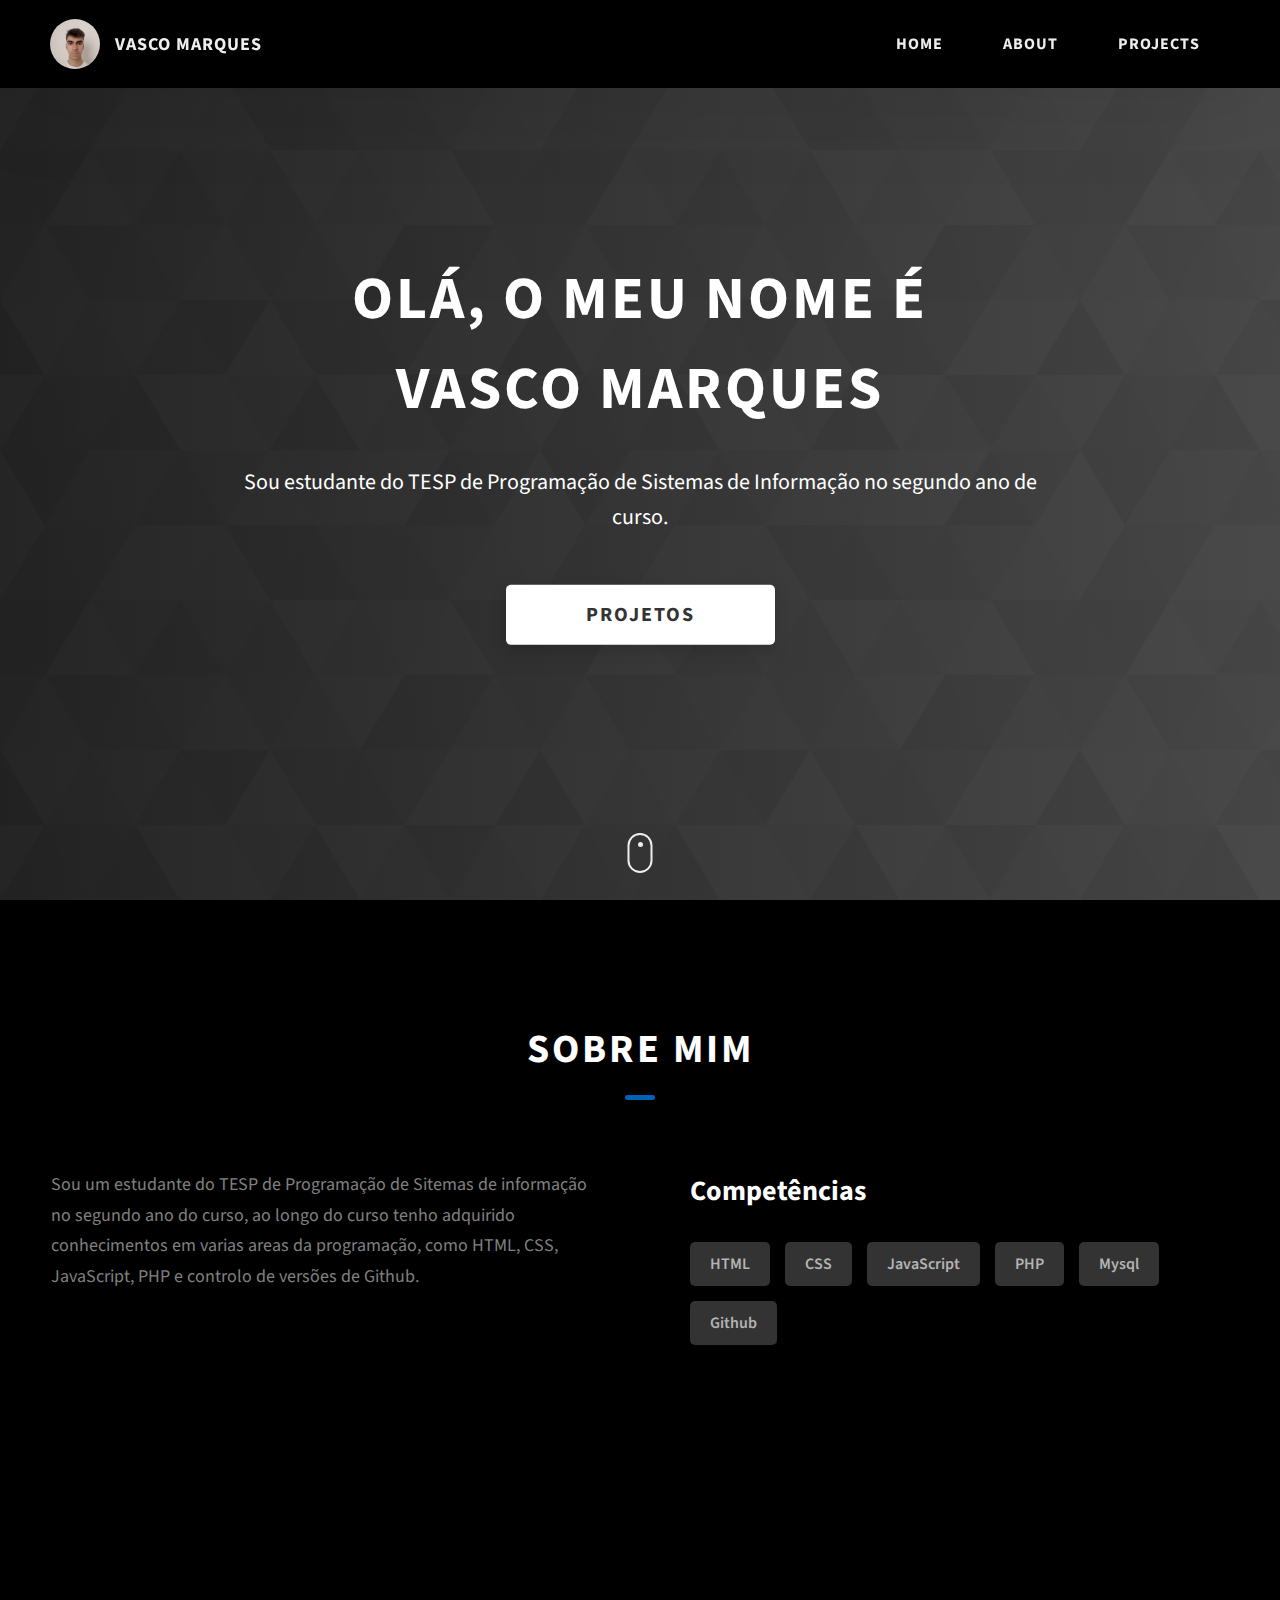
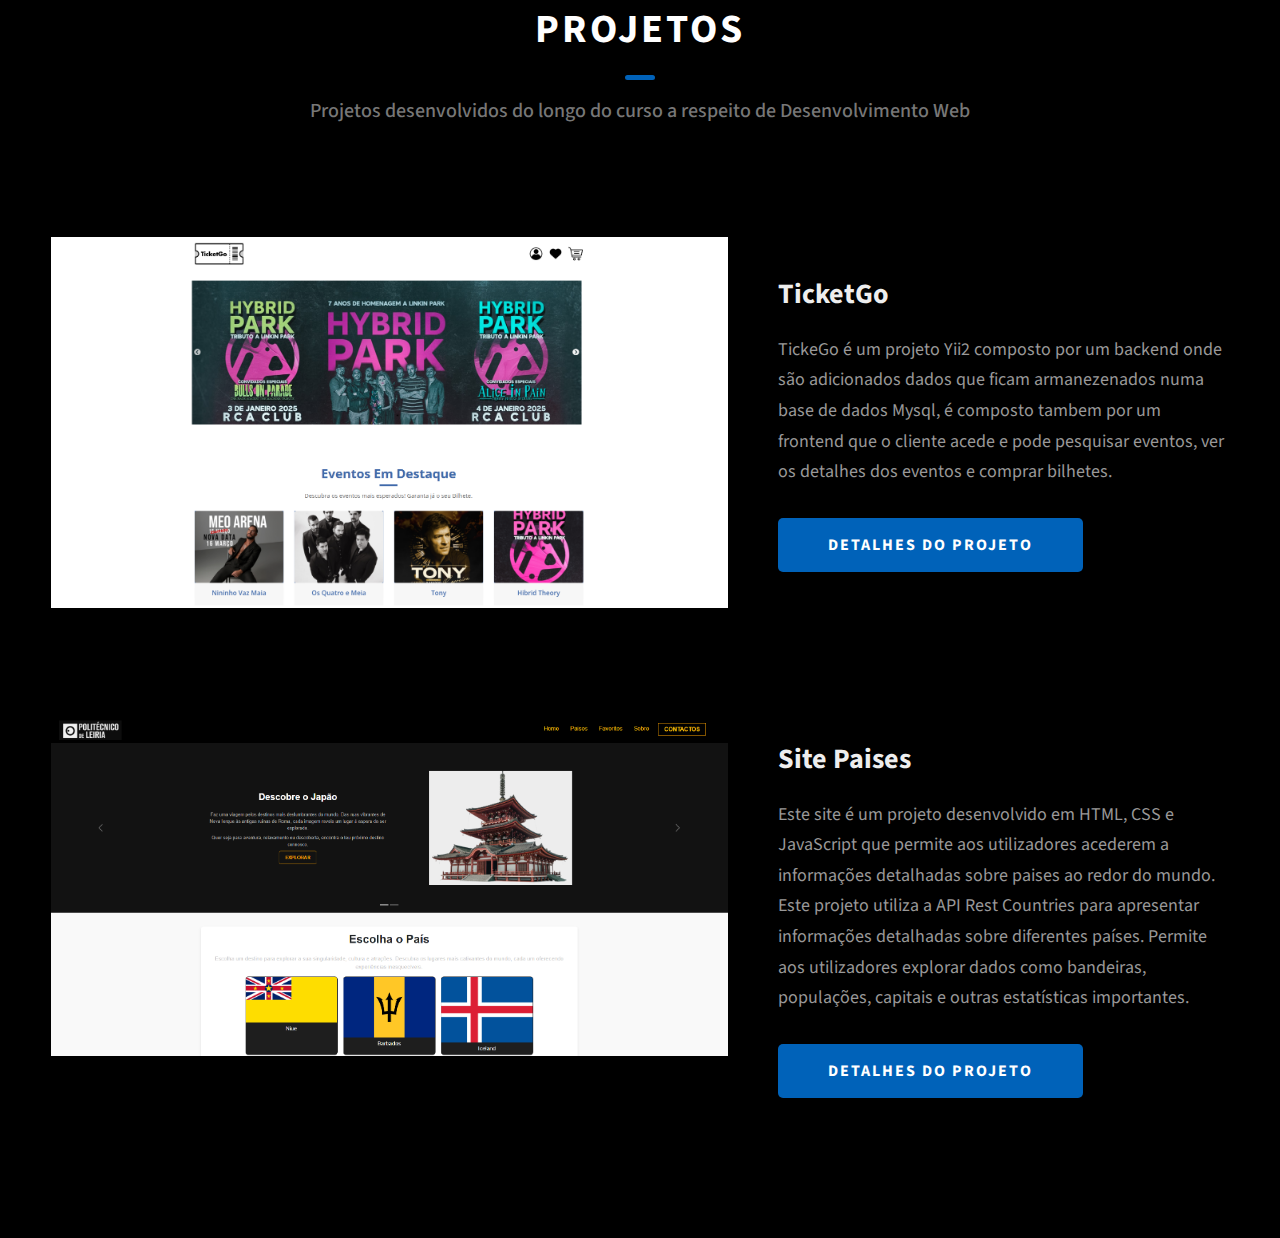
==== commit 364e9692: "Correção de erros" ====
--- a/index.html
+++ b/index.html
@@ -1,158 +1,158 @@
-<!DOCTYPE html>
-<html lang="en">
-  <head>
-    <meta charset="UTF-8" />
-    <meta name="viewport" content="width=device-width, initial-scale=1.0" />
-    <meta http-equiv="X-UA-Compatible" content="ie=edge" />
-    <title>Portfolio</title>
-    <meta name="description" content="Portfolio Template for Developer" />
-
-    <link rel="stylesheet" href="assets/css/styles.css" />
-
-    <link rel="preconnect" href="https://fonts.googleapis.com" />
-    <link rel="preconnect" href="https://fonts.gstatic.com" crossorigin />
-    <link
-      href="https://fonts.googleapis.com/css2?family=Source+Sans+Pro:wght@400;600;700;900&display=swap"
-      rel="stylesheet"
-    />
-  </head>
-  <body>
-    <header class="header">
-      <div class="header__content">
-        <div class="header__logo-container">
-          <div class="header__logo-img-cont">
-            <img
-              src="./assets/img/foto.jpg"
-              alt="avatar"
-              class="header__logo-img"
-            />
-          </div>
-          <span class="header__logo-sub">Vasco Marques</span>
-        </div>
-        <div class="header__main">
-          <ul class="header__links">
-            <li class="header__link-wrapper">
-              <a href="index.html" class="header__link"> Home </a>
-            </li>
-            <li class="header__link-wrapper">
-              <a href="#about" class="header__link">About </a>
-            </li>
-            <li class="header__link-wrapper">
-              <a href="#projects" class="header__link">
-                Projects
-              </a>
-            </li>
-          </ul>
-        </div>
-      </div>
-    </header>
-    <section class="home-hero">
-      <div class="home-hero__content">
-        <h1 class="heading-primary">Olá, O meu nome é <p></p>vasco marques</h1>
-        <div class="home-hero__info">
-          <p class="text-primary">
-            Sou estudante do TESP de Programação de Sistemas de Informação no segundo ano de curso.
-          </p>
-        </div>
-        <div class="home-hero__cta">
-          <a href="#projects" class="btn btn--bg">Projetos</a>
-        </div>
-      </div>
-      </div>
-      <div class="home-hero__mouse-scroll-cont">
-        <div class="mouse"></div>
-      </div>
-    </section>
-    <section id="about" class="about sec-pad">
-      <div class="main-container">
-        <h2 class="heading heading-sec heading-sec__mb-med">
-          <span class="heading-sec__main">Sobre Mim</span>
-        </h2>
-        <div class="about__content">
-          <div class="about__content-main">
-            <div class="about__content-details">
-              <p class="about__content-details-para">
-                Sou um estudante do TESP de Programação de Sitemas de informação no 
-                segundo ano do curso, ao longo do curso tenho adquirido conhecimentos 
-                em varias areas da programação, como HTML, CSS, JavaScript, PHP e controlo de versões de Github.
-              </p>
-            </div>
-        
-          </div>
-          <div class="about__content-skills">
-            <h3 class="about__content-title">Competências</h3>
-            <div class="skills">
-              <div class="skills__skill">HTML</div>
-              <div class="skills__skill">CSS</div>
-              <div class="skills__skill">JavaScript</div>
-              <div class="skills__skill">PHP</div>
-              <div class="skills__skill">Mysql</div>
-              <div class="skills__skill">Github</div>
-            </div>
-          </div>
-        </div>
-      </div>
-    </section>
-    <section id="projects" class="projects sec-pad">
-      <div class="main-container">
-        <h2 class="heading heading-sec heading-sec__mb-bg">
-          <span class="heading-sec__main">Projetos</span>
-          <span class="heading-sec__sub">
-            Projetos desenvolvidos do longo do curso a respeito de Desenvolvimento Web
-          </span>
-        </h2>
-
-        <div class="projects__content">
-          <div class="projects__row">
-            <div class="projects__row-img-cont">
-              <img
-                src="./assets/img/HomeProjectTicketGo.png"
-                alt="Software Screenshot"
-                class="projects__row-img"
-                loading="lazy"
-              />
-            </div>
-            <div class="projects__row-content">
-              <h3 class="projects__row-content-title">TicketGo</h3>
-              <p class="projects__row-content-desc">
-                TickeGo é um projeto Yii2 composto por um backend onde são adicionados dados que ficam armanezenados
-                 em uma base de dados Mysql, é composto tambem por um frontend que o cliente acede e pode pesquisar 
-                 eventos, ver os detalhes dos eventos e comprar bilhetes.
-              </p>
-              <a
-                href="./TicketGo.html"
-                class="btn btn--med btn--theme dynamicBgClr"
-                >Detalhes do Projeto</a
-              >
-            </div>
-          </div>
-          <div class="projects__row">
-            <div class="projects__row-img-cont">
-              <img
-                src="./assets/img/HomeProjectPWC.png"
-                alt="Software Screenshot"
-                class="projects__row-img"
-                loading="lazy"
-              />
-            </div>
-            <div class="projects__row-content">
-              <h3 class="projects__row-content-title">Site Paises</h3>
-              <p class="projects__row-content-desc">
-                Este site é um projeto desenvolvido em HTML, CSS e JavaScript que permite aos utilizadores acessarem a informações 
-                detalhadas sobre paises ao redor do mundo.
-                Este projeto utiliza a API Rest Countries para apresentar informações detalhadas sobre diferentes países. 
-                ermite aos utilizadores explorar dados como bandeiras, populações, capitais e outras estatísticas importantes.
-              </p>
-              <a
-                href="./SitePaises.html"
-                class="btn btn--med btn--theme dynamicBgClr"
-                >Detalhes do Projeto</a
-              >
-            </div>
-          </div>
-          
-        </div>
-      </div>
-    </section>
-  </body>
+<!DOCTYPE html>
+<html lang="en">
+  <head>
+    <meta charset="UTF-8" />
+    <meta name="viewport" content="width=device-width, initial-scale=1.0" />
+    <meta http-equiv="X-UA-Compatible" content="ie=edge" />
+    <title>Portfolio</title>
+    <meta name="description" content="Portfolio Template for Developer" />
+
+    <link rel="stylesheet" href="assets/css/styles.css" />
+
+    <link rel="preconnect" href="https://fonts.googleapis.com" />
+    <link rel="preconnect" href="https://fonts.gstatic.com" crossorigin />
+    <link
+      href="https://fonts.googleapis.com/css2?family=Source+Sans+Pro:wght@400;600;700;900&display=swap"
+      rel="stylesheet"
+    />
+  </head>
+  <body>
+    <header class="header">
+      <div class="header__content">
+        <div class="header__logo-container">
+          <div class="header__logo-img-cont">
+            <img
+              src="./assets/img/foto.jpg"
+              alt="avatar"
+              class="header__logo-img"
+            />
+          </div>
+          <span class="header__logo-sub">Vasco Marques</span>
+        </div>
+        <div class="header__main">
+          <ul class="header__links">
+            <li class="header__link-wrapper">
+              <a href="index.html" class="header__link"> Home </a>
+            </li>
+            <li class="header__link-wrapper">
+              <a href="#about" class="header__link">About </a>
+            </li>
+            <li class="header__link-wrapper">
+              <a href="#projects" class="header__link">
+                Projects
+              </a>
+            </li>
+          </ul>
+        </div>
+      </div>
+    </header>
+    <section class="home-hero">
+      <div class="home-hero__content">
+        <h1 class="heading-primary">Olá, O meu nome é <p></p>vasco marques</h1>
+        <div class="home-hero__info">
+          <p class="text-primary">
+            Sou estudante do TESP de Programação de Sistemas de Informação no segundo ano de curso.
+          </p>
+        </div>
+        <div class="home-hero__cta">
+          <a href="#projects" class="btn btn--bg">Projetos</a>
+        </div>
+      </div>
+      </div>
+      <div class="home-hero__mouse-scroll-cont">
+        <div class="mouse"></div>
+      </div>
+    </section>
+    <section id="about" class="about sec-pad">
+      <div class="main-container">
+        <h2 class="heading heading-sec heading-sec__mb-med">
+          <span class="heading-sec__main">Sobre Mim</span>
+        </h2>
+        <div class="about__content">
+          <div class="about__content-main">
+            <div class="about__content-details">
+              <p class="about__content-details-para">
+                Sou um estudante do TESP de Programação de Sitemas de informação no 
+                segundo ano do curso, ao longo do curso tenho adquirido conhecimentos 
+                em varias areas da programação, como HTML, CSS, JavaScript, PHP e controlo de versões de Github.
+              </p>
+            </div>
+        
+          </div>
+          <div class="about__content-skills">
+            <h3 class="about__content-title">Competências</h3>
+            <div class="skills">
+              <div class="skills__skill">HTML</div>
+              <div class="skills__skill">CSS</div>
+              <div class="skills__skill">JavaScript</div>
+              <div class="skills__skill">PHP</div>
+              <div class="skills__skill">Mysql</div>
+              <div class="skills__skill">Github</div>
+            </div>
+          </div>
+        </div>
+      </div>
+    </section>
+    <section id="projects" class="projects sec-pad">
+      <div class="main-container">
+        <h2 class="heading heading-sec heading-sec__mb-bg">
+          <span class="heading-sec__main">Projetos</span>
+          <span class="heading-sec__sub">
+            Projetos desenvolvidos do longo do curso a respeito de Desenvolvimento Web
+          </span>
+        </h2>
+
+        <div class="projects__content">
+          <div class="projects__row">
+            <div class="projects__row-img-cont">
+              <img
+                src="./assets/img/HomeProjectTicketGo.png"
+                alt="Software Screenshot"
+                class="projects__row-img"
+                loading="lazy"
+              />
+            </div>
+            <div class="projects__row-content">
+              <h3 class="projects__row-content-title">TicketGo</h3>
+              <p class="projects__row-content-desc">
+                TickeGo é um projeto Yii2 composto por um backend onde são adicionados dados que ficam armanezenados
+                 numa base de dados Mysql, é composto tambem por um frontend que o cliente acede e pode pesquisar 
+                 eventos, ver os detalhes dos eventos e comprar bilhetes.
+              </p>
+              <a
+                href="./TicketGo.html"
+                class="btn btn--med btn--theme dynamicBgClr"
+                >Detalhes do Projeto</a
+              >
+            </div>
+          </div>
+          <div class="projects__row">
+            <div class="projects__row-img-cont">
+              <img
+                src="./assets/img/HomeProjectPWC.png"
+                alt="Software Screenshot"
+                class="projects__row-img"
+                loading="lazy"
+              />
+            </div>
+            <div class="projects__row-content">
+              <h3 class="projects__row-content-title">Site Paises</h3>
+              <p class="projects__row-content-desc">
+                Este site é um projeto desenvolvido em HTML, CSS e JavaScript que permite aos utilizadores acederem a informações 
+                detalhadas sobre paises ao redor do mundo.
+                Este projeto utiliza a API Rest Countries para apresentar informações detalhadas sobre diferentes países. 
+                Permite aos utilizadores explorar dados como bandeiras, populações, capitais e outras estatísticas importantes.
+              </p>
+              <a
+                href="./SitePaises.html"
+                class="btn btn--med btn--theme dynamicBgClr"
+                >Detalhes do Projeto</a
+              >
+            </div>
+          </div>
+          
+        </div>
+      </div>
+    </section>
+  </body>
 </html>--- a/assets/css/styles.css
+++ b/assets/css/styles.css
@@ -1,689 +1,689 @@
-/*
-0 - 600px:      Phone
-600 - 900px:    Tablet portrait
-900 - 1200px:   Tablet landscape
-[1200 - 1800] is where our normal styles apply
-1800px + :      Big desktop
-$breakpoint arguement choices:
-- phone
-- tab-port
-- tab-land
-- big-desktop
-
-Inside media queries 1em is always 16px i.e 1em = 16px at every screen size only inside media queries
-*/
-*,
-*::after,
-*::before {
-  margin: 0;
-  padding: 0;
-  box-sizing: inherit;
-  font-family: inherit; }
-
-html {
-  font-size: 62.5%;
-  scroll-behavior: smooth; }
-  @media only screen and (max-width: 75em) {
-    html {
-      font-size: 59%; } }
-  @media only screen and (max-width: 56.25em) {
-    html {
-      font-size: 56%; } }
-  @media only screen and (min-width: 112.5em) {
-    html {
-      font-size: 65%; } }
-
-body {
-  box-sizing: border-box;
-  position: relative;
-  line-height: 1.5;
-  font-family: sans-serif;
-  overflow-x: hidden;
-  overflow-y: scroll;
-  font-family: 'Source Sans Pro', sans-serif; }
-
-a {
-  text-decoration: none;
-  color: inherit; }
-
-li {
-  list-style: none; }
-
-input:focus,
-button:focus,
-a:focus,
-textarea:focus {
-  outline: none; }
-
-button {
-  border: none;
-  cursor: pointer; }
-
-textarea {
-  resize: none; }
-
-.heading-primary {
-  font-size: 6rem;
-  text-transform: uppercase;
-  letter-spacing: 3px;
-  text-align: center; }
-  @media only screen and (max-width: 37.5em) {
-    .heading-primary {
-      font-size: 4.5rem; } }
-
-.heading-sec__mb-bg {
-  margin-bottom: 11rem; }
-  @media only screen and (max-width: 56.25em) {
-    .heading-sec__mb-bg {
-      margin-bottom: 8rem; } }
-
-.heading-sec__mb-med {
-  margin-bottom: 9rem; }
-  @media only screen and (max-width: 56.25em) {
-    .heading-sec__mb-med {
-      margin-bottom: 8rem; } }
-
-.heading-sec__main {
-  display: block;
-  font-size: 4rem;
-  color: #fff;
-  text-transform: uppercase;
-  letter-spacing: 1px;
-  letter-spacing: 3px;
-  text-align: center;
-  margin-bottom: 3.5rem;
-  position: relative; }
-  .heading-sec__main--lt {
-    color: #fff; }
-    .heading-sec__main--lt::after {
-      content: '';
-      background: #fff !important; }
-  .heading-sec__main::after {
-    content: '';
-    position: absolute;
-    top: calc(100% + 1.5rem);
-    height: 5px;
-    width: 3rem;
-    background: #0062b9;
-    left: 50%;
-    transform: translateX(-50%);
-    border-radius: 5px; }
-    @media only screen and (max-width: 37.5em) {
-      .heading-sec__main::after {
-        top: calc(100% + 1.2rem); } }
-
-.heading-sec__sub {
-  display: block;
-  text-align: center;
-  color: #777;
-  font-size: 2rem;
-  font-weight: 500;
-  max-width: 80rem;
-  margin: auto;
-  line-height: 1.6; }
-  @media only screen and (max-width: 37.5em) {
-    .heading-sec__sub {
-      font-size: 1.8rem; } }
-  .heading-sec__sub--lt {
-    color: #eee; }
-
-.heading-sm {
-  font-size: 2.2rem;
-  text-transform: uppercase;
-  letter-spacing: 1px; }
-
-.main-container {
-  max-width: 120rem;
-  color: #333;
-  margin: auto;
-  width: 92%; }
-
-.btn {
-  background: #fff;
-  color: #333;
-  text-transform: uppercase;
-  letter-spacing: 2px;
-  display: inline-block;
-  font-weight: 700;
-  border-radius: 5px;
-  box-shadow: 0 5px 15px 0 rgba(0, 0, 0, 0.15);
-  transition: transform .3s; }
-  .btn:hover {
-    transform: translateY(-3px); }
-  .btn--bg {
-    padding: 1.5rem 8rem;
-    font-size: 2rem; }
-  .btn--med {
-    padding: 1.5rem 5rem;
-    font-size: 1.6rem; }
-  .btn--theme {
-    background: #0062b9;
-    color: #fff; }
-  .btn--theme-inv {
-    color: #0062b9;
-    background: #fff;
-    border: 2px solid #0062b9;
-    box-shadow: none;
-    padding: calc(1.5rem - 2px) calc(5rem - 2px); }
-
-.sec-pad {
-  padding: 12rem 0; 
-  background: black; }
-  @media only screen and (max-width: 56.25em) {
-    .sec-pad {
-      padding: 8rem 0; } }
-
-.text-primary {
-  color: #fff;
-  font-size: 2.2rem;
-  text-align: center;
-  width: 100%;
-  line-height: 1.6; }
-  @media only screen and (max-width: 37.5em) {
-    .text-primary {
-      font-size: 2rem; } }
-
-.d-none {
-  display: none; }
-
-.home-hero {
-  color: #fff;
-  background: linear-gradient(to right, rgba(0, 0, 0, 0.856), rgba(27, 27, 27, 0.795)), url(../../assets/img/common-bg.svg);
-  background-position: center;
-  height: 100vh;
-  min-height: 80rem;
-  max-height: 120rem;
-  position: relative; }
-  @media only screen and (max-width: 37.5em) {
-    .home-hero {
-      height: unset;
-      min-height: unset; } }
-  .home-hero__socials {
-    position: absolute;
-    top: 50%;
-    border: 2px solid #eee;
-    border-left: 2px solid #eee;
-    transform: translateY(-50%); }
-    @media only screen and (max-width: 56.25em) {
-      .home-hero__socials {
-        display: none; } }
-  .home-hero__mouse-scroll-cont {
-    position: absolute;
-    bottom: 3%;
-    left: 50%;
-    transform: translateX(-50%); }
-    @media only screen and (max-width: 37.5em) {
-      .home-hero__mouse-scroll-cont {
-        display: none; } }
-  .home-hero__social {
-    width: 5rem; }
-  .home-hero__social-icon-link {
-    width: 100%;
-    display: block;
-    padding: 1.2rem;
-    border-bottom: 2px solid #eee;
-    transition: background .3s; }
-    .home-hero__social-icon-link:hover {
-      background: rgba(255, 255, 255, 0.1); }
-    .home-hero__social-icon-link--bd-none {
-      border-bottom: 0; }
-  .home-hero__social-icon {
-    width: 100%; }
-  .home-hero__content {
-    position: absolute;
-    top: 50%;
-    left: 50%;
-    transform: translate(-50%, -50%);
-    max-width: 90rem;
-    width: 92%; }
-    @media only screen and (max-width: 37.5em) {
-      .home-hero__content {
-        padding: 19rem 0 13rem 0;
-        margin: auto;
-        position: static;
-        transform: translate(0, 0); } }
-  .home-hero__info {
-    margin: 3rem auto 0 auto;
-    max-width: 80rem; }
-  .home-hero__cta {
-    margin-top: 5rem;
-    text-align: center; }
-
-.about {
-  background: black; }
-  .about__content {
-    display: grid;
-    grid-template-columns: 1fr 1fr;
-    grid-gap: 10rem; }
-    @media only screen and (max-width: 56.25em) {
-      .about__content {
-        grid-template-columns: 1fr;
-        grid-gap: 8rem; } }
-    .about__content-title {
-      font-weight: 700;
-      font-size: 2.8rem;
-      color: #fff;
-      margin-bottom: 3rem; }
-      @media only screen and (max-width: 37.5em) {
-        .about__content-title {
-          font-size: 2.4rem; } }
-    .about__content-details-para {
-      font-size: 1.8rem;
-      color: grey;
-      max-width: 60rem;
-      line-height: 1.7;
-      margin-bottom: 1rem; }
-      .about__content-details-para--hl {
-        font-weight: 700;
-        margin: 0 3px; }
-      .about__content-details-para:last-child {
-        margin-bottom: 4rem; }
-
-.projects__row {
-  display: grid;
-  grid-template-columns: 1.5fr 1fr;
-  grid-gap: 5rem;
-  margin-bottom: 11rem; }
-  @media only screen and (max-width: 56.25em) {
-    .projects__row {
-      grid-template-columns: 1fr;
-      grid-gap: 2rem;
-      margin-bottom: 8rem; } }
-  @media only screen and (max-width: 56.25em) {
-    .projects__row {
-      text-align: center; } }
-  .projects__row:last-child {
-    margin-bottom: 0; }
-  .projects__row-img-cont {
-    overflow: hidden; }
-  .projects__row-img {
-    width: 100%;
-    display: block;
-    object-fit: cover; }
-  .projects__row-content {
-    padding: 2rem 0;
-    display: flex;
-    justify-content: center;
-    flex-direction: column;
-    align-items: flex-start; }
-    @media only screen and (max-width: 56.25em) {
-      .projects__row-content {
-        align-items: center; } }
-    .projects__row-content-title {
-      font-weight: 700;
-      color: #eee;
-      font-size: 2.8rem;
-      margin-bottom: 2rem; }
-      @media only screen and (max-width: 37.5em) {
-        .projects__row-content-title {
-          font-size: 2.4rem; } }
-    .projects__row-content-desc {
-      font-size: 1.8rem;
-      color: rgb(153, 152, 152);
-      max-width: 60rem;
-      line-height: 1.7;
-      margin-bottom: 3rem; }
-      @media only screen and (max-width: 37.5em) {
-        .projects__row-content-desc {
-          font-size: 1.7rem; } }
-
-
-.project-cs-hero {
-  color: #fff;
-  background: linear-gradient(to right, rgba(0, 0, 0, 0.856), rgba(27, 27, 27, 0.795)), url(../../assets/img/common-bg.svg);
-  background-size: cover;
-  background-position: center;
-  position: relative; }
-  @media only screen and (max-width: 37.5em) {
-    .project-cs-hero {
-      height: unset;
-      min-height: unset; } }
-  .project-cs-hero__content {
-    padding: 25rem 0 17rem 0;
-    max-width: 90rem;
-    width: 92%;
-    margin: auto; }
-    @media only screen and (max-width: 37.5em) {
-      .project-cs-hero__content {
-        padding: 19rem 0 13rem 0;
-        margin: auto;
-        position: static;
-        transform: translate(0, 0); } }
-  .project-cs-hero__info {
-    margin: 3rem auto 0 auto;
-    max-width: 80rem; }
-  .project-cs-hero__cta {
-    margin-top: 5rem;
-    text-align: center; }
-
-.project-details {
-  background-color: #000;
-}
-
-.project-details__content {
-  padding: 8rem 0;
-  max-width: 90rem;
-  margin: auto; }
-  .project-details__content-title {
-    font-weight: 700;
-    font-size: 2.8rem;
-    color: #fff;
-    margin-bottom: 3rem; }
-    @media only screen and (max-width: 37.5em) {
-      .project-details__content-title {
-        font-size: 2.4rem; } }
-
-.project-details__showcase-img-cont {
-  width: 100%;
-  margin-bottom: 6rem; }
-
-.project-details__showcase-img {
-  width: 100%; }
-
-.project-details__content-main {
-  width: 100%;
-  max-width: 70rem;
-  margin: auto; }
-
-.project-details__desc {
-  margin: 0 0 7rem 0; }
-  .project-details__desc-para {
-    font-size: 1.8rem;
-    line-height: 1.7;
-    color: rgb(163, 163, 163);
-    margin-bottom: 2rem; }
-
-.project-details__tools-used {
-  margin: 0 0 7rem 0; }
-  .project-details__tools-used-list {
-    display: flex;
-    flex-wrap: wrap; }
-  .project-details__tools-used-item {
-    padding: 1rem 2rem;
-    margin-bottom: 1.5rem;
-    margin-right: 1.5rem;
-    font-size: 1.6rem;
-    background: rgba(153, 153, 153, 0.2);
-    border-radius: 5px;
-    font-weight: 600;
-    color: #777; }
-
-.project-details__links {
-  margin: 0 0; }
-  .project-details__links-btn {
-    margin-right: 2rem; }
-    @media only screen and (max-width: 37.5em) {
-      .project-details__links-btn {
-        margin-right: 0;
-        width: 70%;
-        margin-bottom: 2rem;
-        text-align: center; } }
-    .project-details__links-btn:last-child {
-      margin: 0; }
-      @media only screen and (max-width: 37.5em) {
-        .project-details__links-btn:last-child {
-          margin: 0; } }
-
-.header {
-  position: fixed;
-  width: 100%;
-  z-index: 1000;
-  background: #000;
-  box-shadow: 0 10px 100px rgba(0, 0, 0, 0.1); }
-  .header__content {
-    display: flex;
-    align-items: center;
-    justify-content: space-between;
-    padding: 1rem 5rem; }
-    @media only screen and (max-width: 56.25em) {
-      .header__content {
-        padding: 0 2rem; } }
-  .header__logo-container {
-    display: flex;
-    align-items: center;
-    cursor: pointer;
-    color: #333;
-    transition: color .3s; }
-    .header__logo-container:hover {
-      color: #0062b9; }
-  .header__logo-img-cont {
-    width: 5rem;
-    height: 5rem;
-    border-radius: 50px;
-    overflow: hidden;
-    margin-right: 1.5rem;
-    background: #0062b9; }
-    @media only screen and (max-width: 56.25em) {
-      .header__logo-img-cont {
-        width: 4.5rem;
-        height: 4.5rem;
-        margin-right: 1.2rem; } }
-  .header__logo-img {
-    width: 100%;
-    height: 100%;
-    object-fit: cover;
-    object-position: center;
-    display: block; }
-  .header__logo-sub {
-    font-size: 1.8rem;
-    text-transform: uppercase;
-    color: #eee;
-    font-weight: 700;
-    letter-spacing: 1px; }
-  .header__links {
-    display: flex; }
-    @media only screen and (max-width: 37.5em) {
-      .header__links {
-        display: none; } }
-  .header__link {
-    padding: 2.2rem 3rem;
-    display: inline-block;
-    font-size: 1.6rem;
-    color: #eee;
-    text-transform: uppercase;
-    letter-spacing: 1px;
-    font-weight: 700;
-    transition: color .3s; }
-    .header__link:hover {
-      color: #0062b9; }
-    @media only screen and (max-width: 56.25em) {
-      .header__link {
-        padding: 3rem 1.8rem;
-        font-size: 1.5rem; } }
-  .header__main-ham-menu-cont {
-    display: none;
-    width: 3rem;
-    padding: 2.2rem 0; }
-    @media only screen and (max-width: 37.5em) {
-      .header__main-ham-menu-cont {
-        display: block; } }
-  .header__main-ham-menu {
-    width: 100%; }
-  .header__main-ham-menu-close {
-    width: 100%; }
-  .header__sm-menu {
-    background: #fff;
-    position: absolute;
-    width: 100%;
-    top: 100%;
-    visibility: hidden;
-    opacity: 0;
-    transition: all .3s;
-    box-shadow: 0px 5px 5px 0px rgba(0, 0, 0, 0.1);
-    -webkit-box-shadow: 0px 5px 5px 0px rgba(0, 0, 0, 0.1);
-    -moz-box-shadow: 0px 5px 5px 0px rgba(0, 0, 0, 0.1); }
-    .header__sm-menu--active {
-      visibility: hidden;
-      opacity: 0; }
-      @media only screen and (max-width: 37.5em) {
-        .header__sm-menu--active {
-          visibility: visible;
-          opacity: 1; } }
-  .header__sm-menu-link a {
-    display: block;
-    text-decoration: none;
-    padding: 2.5rem 3rem;
-    font-size: 1.6rem;
-    color: #333;
-    text-align: right;
-    border-bottom: 1px solid #eee;
-    font-weight: 700;
-    text-transform: uppercase;
-    letter-spacing: 2px;
-    transition: color .3s; }
-    .header__sm-menu-link a:hover {
-      color: #0062b9; }
-  .header__sm-menu-link:first-child a {
-    border-top: 1px solid #eee; }
-  .header__sm-menu-link-last {
-    border-bottom: 0; }
-
-.main-footer {
-  background: #000;
-  color: #fff; }
-  .main-footer__upper {
-    display: flex;
-    justify-content: space-between;
-    padding: 8rem 0; }
-    @media only screen and (max-width: 56.25em) {
-      .main-footer__upper {
-        padding: 6rem 0; } }
-    @media only screen and (max-width: 37.5em) {
-      .main-footer__upper {
-        display: block; } }
-  .main-footer__row-1 {
-    order: 2; }
-    @media only screen and (max-width: 56.25em) {
-      .main-footer__row-1 {
-        margin-bottom: 5rem; } }
-  .main-footer__row-2 {
-    width: 40%;
-    order: 1;
-    max-width: 50rem; }
-    @media only screen and (max-width: 56.25em) {
-      .main-footer__row-2 {
-        width: 100%; } }
-  .main-footer__short-desc {
-    margin-top: 2rem;
-    color: #eee;
-    font-size: 1.5rem;
-    line-height: 1.7; }
-  .main-footer__social-cont {
-    margin-top: 2rem; }
-  .main-footer__icon {
-    margin-right: 1rem;
-    width: 2.5rem; }
-    .main-footer__icon--mr-none {
-      margin-right: 0; }
-  .main-footer__lower {
-    padding: 4rem 0;
-    border-top: 1px solid #444;
-    color: #eee;
-    font-size: 1.2rem;
-    text-align: left;
-    text-align: center; }
-    .main-footer__lower a {
-      text-decoration: underline;
-      font-weight: bold;
-      margin-left: 2px; }
-    @media only screen and (max-width: 56.25em) {
-      .main-footer__lower {
-        padding: 3.5rem 0; } }
-
-.skills {
-  display: flex;
-  flex-wrap: wrap; }
-  .skills__skill {
-    padding: 1rem 2rem;
-    margin-bottom: 1.5rem;
-    margin-right: 1.5rem;
-    font-size: 1.6rem;
-    background: rgba(255, 255, 255, 0.2);
-    border-radius: 5px;
-    font-weight: 600;
-    color: #b4b4b4; }
-
-.mouse {
-  width: 25px;
-  height: 40px;
-  border: 2px solid #eee;
-  border-radius: 60px;
-  position: relative;
-  overflow: hidden; }
-  .mouse::before {
-    content: '';
-    width: 5px;
-    height: 5px;
-    position: absolute;
-    top: 7px;
-    left: 50%;
-    transform: translateX(-50%);
-    background-color: #eee;
-    border-radius: 50%;
-    opacity: 1;
-    animation: wheel 1.3s infinite;
-    -webkit-animation: wheel 1.3s infinite; }
-
-@keyframes wheel {
-  to {
-    opacity: 0;
-    top: 27px; } }
-
-@-webkit-keyframes wheel {
-  to {
-    opacity: 0;
-    top: 27px; } }
-    /* Container do carrossel */
-.carousel {
-    width: 100%;
-    max-width: 800px; /* Limite de largura do carrossel */
-    margin: 0 auto; /* Centraliza o carrossel na página */
-    overflow: hidden;
-    position: relative;
-}
-
-/* Contêiner das imagens do carrossel */
-.carousel-images {
-    display: flex;
-    animation: slide 12s infinite; /* Animação de slide */
-}
-
-/* Cada item do carrossel */
-.carousel-item {
-    min-width: 100%; /* Cada item ocupa 100% da largura do carrossel */
-    position: relative; /* Para posicionar a legenda em relação à imagem */
-}
-
-/* Legenda da imagem */
-.caption {
-    position: absolute;
-    bottom: 10px; /* Coloca a legenda na parte inferior */
-    left: 20px;
-    background-color: rgba(0, 0, 0, 0.6); /* Fundo semitransparente */
-    color: white;
-    padding: 5px 10px;
-    font-size: 16px;
-    font-weight: bold;
-    border-radius: 5px;
-}
-
-/* Setas de navegação */
-.carousel-prev, .carousel-next {
-    position: absolute;
-    top: 50%;
-    font-size: 15px;
-    color: white;
-    background-color: rgba(0, 0, 0, 0.5);
-    border: none;
-    padding: 10px;
-    cursor: pointer;
-    z-index: 10;
-}
-
-.carousel-prev {
-    left: 10px;
-}
-
-.carousel-next {
-    right: 10px;
-}
+/*
+0 - 600px:      Phone
+600 - 900px:    Tablet portrait
+900 - 1200px:   Tablet landscape
+[1200 - 1800] is where our normal styles apply
+1800px + :      Big desktop
+$breakpoint arguement choices:
+- phone
+- tab-port
+- tab-land
+- big-desktop
+
+Inside media queries 1em is always 16px i.e 1em = 16px at every screen size only inside media queries
+*/
+*,
+*::after,
+*::before {
+  margin: 0;
+  padding: 0;
+  box-sizing: inherit;
+  font-family: inherit; }
+
+html {
+  font-size: 62.5%;
+  scroll-behavior: smooth; }
+  @media only screen and (max-width: 75em) {
+    html {
+      font-size: 59%; } }
+  @media only screen and (max-width: 56.25em) {
+    html {
+      font-size: 56%; } }
+  @media only screen and (min-width: 112.5em) {
+    html {
+      font-size: 65%; } }
+
+body {
+  box-sizing: border-box;
+  position: relative;
+  line-height: 1.5;
+  font-family: sans-serif;
+  overflow-x: hidden;
+  overflow-y: scroll;
+  font-family: 'Source Sans Pro', sans-serif; }
+
+a {
+  text-decoration: none;
+  color: inherit; }
+
+li {
+  list-style: none; }
+
+input:focus,
+button:focus,
+a:focus,
+textarea:focus {
+  outline: none; }
+
+button {
+  border: none;
+  cursor: pointer; }
+
+textarea {
+  resize: none; }
+
+.heading-primary {
+  font-size: 6rem;
+  text-transform: uppercase;
+  letter-spacing: 3px;
+  text-align: center; }
+  @media only screen and (max-width: 37.5em) {
+    .heading-primary {
+      font-size: 4.5rem; } }
+
+.heading-sec__mb-bg {
+  margin-bottom: 11rem; }
+  @media only screen and (max-width: 56.25em) {
+    .heading-sec__mb-bg {
+      margin-bottom: 8rem; } }
+
+.heading-sec__mb-med {
+  margin-bottom: 9rem; }
+  @media only screen and (max-width: 56.25em) {
+    .heading-sec__mb-med {
+      margin-bottom: 8rem; } }
+
+.heading-sec__main {
+  display: block;
+  font-size: 4rem;
+  color: #fff;
+  text-transform: uppercase;
+  letter-spacing: 1px;
+  letter-spacing: 3px;
+  text-align: center;
+  margin-bottom: 3.5rem;
+  position: relative; }
+  .heading-sec__main--lt {
+    color: #fff; }
+    .heading-sec__main--lt::after {
+      content: '';
+      background: #fff !important; }
+  .heading-sec__main::after {
+    content: '';
+    position: absolute;
+    top: calc(100% + 1.5rem);
+    height: 5px;
+    width: 3rem;
+    background: #0062b9;
+    left: 50%;
+    transform: translateX(-50%);
+    border-radius: 5px; }
+    @media only screen and (max-width: 37.5em) {
+      .heading-sec__main::after {
+        top: calc(100% + 1.2rem); } }
+
+.heading-sec__sub {
+  display: block;
+  text-align: center;
+  color: #777;
+  font-size: 2rem;
+  font-weight: 500;
+  max-width: 80rem;
+  margin: auto;
+  line-height: 1.6; }
+  @media only screen and (max-width: 37.5em) {
+    .heading-sec__sub {
+      font-size: 1.8rem; } }
+  .heading-sec__sub--lt {
+    color: #eee; }
+
+.heading-sm {
+  font-size: 2.2rem;
+  text-transform: uppercase;
+  letter-spacing: 1px; }
+
+.main-container {
+  max-width: 120rem;
+  color: #333;
+  margin: auto;
+  width: 92%; }
+
+.btn {
+  background: #fff;
+  color: #333;
+  text-transform: uppercase;
+  letter-spacing: 2px;
+  display: inline-block;
+  font-weight: 700;
+  border-radius: 5px;
+  box-shadow: 0 5px 15px 0 rgba(0, 0, 0, 0.15);
+  transition: transform .3s; }
+  .btn:hover {
+    transform: translateY(-3px); }
+  .btn--bg {
+    padding: 1.5rem 8rem;
+    font-size: 2rem; }
+  .btn--med {
+    padding: 1.5rem 5rem;
+    font-size: 1.6rem; }
+  .btn--theme {
+    background: #0062b9;
+    color: #fff; }
+  .btn--theme-inv {
+    color: #0062b9;
+    background: #fff;
+    border: 2px solid #0062b9;
+    box-shadow: none;
+    padding: calc(1.5rem - 2px) calc(5rem - 2px); }
+
+.sec-pad {
+  padding: 12rem 0; 
+  background: black; }
+  @media only screen and (max-width: 56.25em) {
+    .sec-pad {
+      padding: 8rem 0; } }
+
+.text-primary {
+  color: #fff;
+  font-size: 2.2rem;
+  text-align: center;
+  width: 100%;
+  line-height: 1.6; }
+  @media only screen and (max-width: 37.5em) {
+    .text-primary {
+      font-size: 2rem; } }
+
+.d-none {
+  display: none; }
+
+.home-hero {
+  color: #fff;
+  background: linear-gradient(to right, rgba(0, 0, 0, 0.856), rgba(27, 27, 27, 0.795)), url(../../assets/img/common-bg.svg);
+  background-position: center;
+  height: 100vh;
+  min-height: 80rem;
+  max-height: 120rem;
+  position: relative; }
+  @media only screen and (max-width: 37.5em) {
+    .home-hero {
+      height: unset;
+      min-height: unset; } }
+  .home-hero__socials {
+    position: absolute;
+    top: 50%;
+    border: 2px solid #eee;
+    border-left: 2px solid #eee;
+    transform: translateY(-50%); }
+    @media only screen and (max-width: 56.25em) {
+      .home-hero__socials {
+        display: none; } }
+  .home-hero__mouse-scroll-cont {
+    position: absolute;
+    bottom: 3%;
+    left: 50%;
+    transform: translateX(-50%); }
+    @media only screen and (max-width: 37.5em) {
+      .home-hero__mouse-scroll-cont {
+        display: none; } }
+  .home-hero__social {
+    width: 5rem; }
+  .home-hero__social-icon-link {
+    width: 100%;
+    display: block;
+    padding: 1.2rem;
+    border-bottom: 2px solid #eee;
+    transition: background .3s; }
+    .home-hero__social-icon-link:hover {
+      background: rgba(255, 255, 255, 0.1); }
+    .home-hero__social-icon-link--bd-none {
+      border-bottom: 0; }
+  .home-hero__social-icon {
+    width: 100%; }
+  .home-hero__content {
+    position: absolute;
+    top: 50%;
+    left: 50%;
+    transform: translate(-50%, -50%);
+    max-width: 90rem;
+    width: 92%; }
+    @media only screen and (max-width: 37.5em) {
+      .home-hero__content {
+        padding: 19rem 0 13rem 0;
+        margin: auto;
+        position: static;
+        transform: translate(0, 0); } }
+  .home-hero__info {
+    margin: 3rem auto 0 auto;
+    max-width: 80rem; }
+  .home-hero__cta {
+    margin-top: 5rem;
+    text-align: center; }
+
+.about {
+  background: black; }
+  .about__content {
+    display: grid;
+    grid-template-columns: 1fr 1fr;
+    grid-gap: 10rem; }
+    @media only screen and (max-width: 56.25em) {
+      .about__content {
+        grid-template-columns: 1fr;
+        grid-gap: 8rem; } }
+    .about__content-title {
+      font-weight: 700;
+      font-size: 2.8rem;
+      color: #fff;
+      margin-bottom: 3rem; }
+      @media only screen and (max-width: 37.5em) {
+        .about__content-title {
+          font-size: 2.4rem; } }
+    .about__content-details-para {
+      font-size: 1.8rem;
+      color: grey;
+      max-width: 60rem;
+      line-height: 1.7;
+      margin-bottom: 1rem; }
+      .about__content-details-para--hl {
+        font-weight: 700;
+        margin: 0 3px; }
+      .about__content-details-para:last-child {
+        margin-bottom: 4rem; }
+
+.projects__row {
+  display: grid;
+  grid-template-columns: 1.5fr 1fr;
+  grid-gap: 5rem;
+  margin-bottom: 11rem; }
+  @media only screen and (max-width: 56.25em) {
+    .projects__row {
+      grid-template-columns: 1fr;
+      grid-gap: 2rem;
+      margin-bottom: 8rem; } }
+  @media only screen and (max-width: 56.25em) {
+    .projects__row {
+      text-align: center; } }
+  .projects__row:last-child {
+    margin-bottom: 0; }
+  .projects__row-img-cont {
+    overflow: hidden; }
+  .projects__row-img {
+    width: 100%;
+    display: block;
+    object-fit: cover; }
+  .projects__row-content {
+    padding: 2rem 0;
+    display: flex;
+    justify-content: center;
+    flex-direction: column;
+    align-items: flex-start; }
+    @media only screen and (max-width: 56.25em) {
+      .projects__row-content {
+        align-items: center; } }
+    .projects__row-content-title {
+      font-weight: 700;
+      color: #eee;
+      font-size: 2.8rem;
+      margin-bottom: 2rem; }
+      @media only screen and (max-width: 37.5em) {
+        .projects__row-content-title {
+          font-size: 2.4rem; } }
+    .projects__row-content-desc {
+      font-size: 1.8rem;
+      color: rgb(153, 152, 152);
+      max-width: 60rem;
+      line-height: 1.7;
+      margin-bottom: 3rem; }
+      @media only screen and (max-width: 37.5em) {
+        .projects__row-content-desc {
+          font-size: 1.7rem; } }
+
+
+.project-cs-hero {
+  color: #fff;
+  background: linear-gradient(to right, rgba(0, 0, 0, 0.856), rgba(27, 27, 27, 0.795)), url(../../assets/img/common-bg.svg);
+  background-size: cover;
+  background-position: center;
+  position: relative; }
+  @media only screen and (max-width: 37.5em) {
+    .project-cs-hero {
+      height: unset;
+      min-height: unset; } }
+  .project-cs-hero__content {
+    padding: 25rem 0 17rem 0;
+    max-width: 90rem;
+    width: 92%;
+    margin: auto; }
+    @media only screen and (max-width: 37.5em) {
+      .project-cs-hero__content {
+        padding: 19rem 0 13rem 0;
+        margin: auto;
+        position: static;
+        transform: translate(0, 0); } }
+  .project-cs-hero__info {
+    margin: 3rem auto 0 auto;
+    max-width: 80rem; }
+  .project-cs-hero__cta {
+    margin-top: 5rem;
+    text-align: center; }
+
+.project-details {
+  background-color: #000;
+}
+
+.project-details__content {
+  padding: 8rem 0;
+  max-width: 90rem;
+  margin: auto; }
+  .project-details__content-title {
+    font-weight: 700;
+    font-size: 2.8rem;
+    color: #fff;
+    margin-bottom: 3rem; }
+    @media only screen and (max-width: 37.5em) {
+      .project-details__content-title {
+        font-size: 2.4rem; } }
+
+.project-details__showcase-img-cont {
+  width: 100%;
+  margin-bottom: 6rem; }
+
+.project-details__showcase-img {
+  width: 100%; }
+
+.project-details__content-main {
+  width: 100%;
+  max-width: 70rem;
+  margin: auto; }
+
+.project-details__desc {
+  margin: 0 0 7rem 0; }
+  .project-details__desc-para {
+    font-size: 1.8rem;
+    line-height: 1.7;
+    color: rgb(163, 163, 163);
+    margin-bottom: 2rem; }
+
+.project-details__tools-used {
+  margin: 0 0 7rem 0; }
+  .project-details__tools-used-list {
+    display: flex;
+    flex-wrap: wrap; }
+  .project-details__tools-used-item {
+    padding: 1rem 2rem;
+    margin-bottom: 1.5rem;
+    margin-right: 1.5rem;
+    font-size: 1.6rem;
+    background: rgba(153, 153, 153, 0.2);
+    border-radius: 5px;
+    font-weight: 600;
+    color: #777; }
+
+.project-details__links {
+  margin: 0 0; }
+  .project-details__links-btn {
+    margin-right: 2rem; }
+    @media only screen and (max-width: 37.5em) {
+      .project-details__links-btn {
+        margin-right: 0;
+        width: 70%;
+        margin-bottom: 2rem;
+        text-align: center; } }
+    .project-details__links-btn:last-child {
+      margin: 0; }
+      @media only screen and (max-width: 37.5em) {
+        .project-details__links-btn:last-child {
+          margin: 0; } }
+
+.header {
+  position: fixed;
+  width: 100%;
+  z-index: 1000;
+  background: #000;
+  box-shadow: 0 10px 100px rgba(0, 0, 0, 0.1); }
+  .header__content {
+    display: flex;
+    align-items: center;
+    justify-content: space-between;
+    padding: 1rem 5rem; }
+    @media only screen and (max-width: 56.25em) {
+      .header__content {
+        padding: 0 2rem; } }
+  .header__logo-container {
+    display: flex;
+    align-items: center;
+    cursor: pointer;
+    color: #333;
+    transition: color .3s; }
+    .header__logo-container:hover {
+      color: #0062b9; }
+  .header__logo-img-cont {
+    width: 5rem;
+    height: 5rem;
+    border-radius: 50px;
+    overflow: hidden;
+    margin-right: 1.5rem;
+    background: #0062b9; }
+    @media only screen and (max-width: 56.25em) {
+      .header__logo-img-cont {
+        width: 4.5rem;
+        height: 4.5rem;
+        margin-right: 1.2rem; } }
+  .header__logo-img {
+    width: 100%;
+    height: 100%;
+    object-fit: cover;
+    object-position: center;
+    display: block; }
+  .header__logo-sub {
+    font-size: 1.8rem;
+    text-transform: uppercase;
+    color: #eee;
+    font-weight: 700;
+    letter-spacing: 1px; }
+  .header__links {
+    display: flex; }
+    @media only screen and (max-width: 37.5em) {
+      .header__links {
+        display: none; } }
+  .header__link {
+    padding: 2.2rem 3rem;
+    display: inline-block;
+    font-size: 1.6rem;
+    color: #eee;
+    text-transform: uppercase;
+    letter-spacing: 1px;
+    font-weight: 700;
+    transition: color .3s; }
+    .header__link:hover {
+      color: #0062b9; }
+    @media only screen and (max-width: 56.25em) {
+      .header__link {
+        padding: 3rem 1.8rem;
+        font-size: 1.5rem; } }
+  .header__main-ham-menu-cont {
+    display: none;
+    width: 3rem;
+    padding: 2.2rem 0; }
+    @media only screen and (max-width: 37.5em) {
+      .header__main-ham-menu-cont {
+        display: block; } }
+  .header__main-ham-menu {
+    width: 100%; }
+  .header__main-ham-menu-close {
+    width: 100%; }
+  .header__sm-menu {
+    background: #fff;
+    position: absolute;
+    width: 100%;
+    top: 100%;
+    visibility: hidden;
+    opacity: 0;
+    transition: all .3s;
+    box-shadow: 0px 5px 5px 0px rgba(0, 0, 0, 0.1);
+    -webkit-box-shadow: 0px 5px 5px 0px rgba(0, 0, 0, 0.1);
+    -moz-box-shadow: 0px 5px 5px 0px rgba(0, 0, 0, 0.1); }
+    .header__sm-menu--active {
+      visibility: hidden;
+      opacity: 0; }
+      @media only screen and (max-width: 37.5em) {
+        .header__sm-menu--active {
+          visibility: visible;
+          opacity: 1; } }
+  .header__sm-menu-link a {
+    display: block;
+    text-decoration: none;
+    padding: 2.5rem 3rem;
+    font-size: 1.6rem;
+    color: #333;
+    text-align: right;
+    border-bottom: 1px solid #eee;
+    font-weight: 700;
+    text-transform: uppercase;
+    letter-spacing: 2px;
+    transition: color .3s; }
+    .header__sm-menu-link a:hover {
+      color: #0062b9; }
+  .header__sm-menu-link:first-child a {
+    border-top: 1px solid #eee; }
+  .header__sm-menu-link-last {
+    border-bottom: 0; }
+
+.main-footer {
+  background: #000;
+  color: #fff; }
+  .main-footer__upper {
+    display: flex;
+    justify-content: space-between;
+    padding: 8rem 0; }
+    @media only screen and (max-width: 56.25em) {
+      .main-footer__upper {
+        padding: 6rem 0; } }
+    @media only screen and (max-width: 37.5em) {
+      .main-footer__upper {
+        display: block; } }
+  .main-footer__row-1 {
+    order: 2; }
+    @media only screen and (max-width: 56.25em) {
+      .main-footer__row-1 {
+        margin-bottom: 5rem; } }
+  .main-footer__row-2 {
+    width: 40%;
+    order: 1;
+    max-width: 50rem; }
+    @media only screen and (max-width: 56.25em) {
+      .main-footer__row-2 {
+        width: 100%; } }
+  .main-footer__short-desc {
+    margin-top: 2rem;
+    color: #eee;
+    font-size: 1.5rem;
+    line-height: 1.7; }
+  .main-footer__social-cont {
+    margin-top: 2rem; }
+  .main-footer__icon {
+    margin-right: 1rem;
+    width: 2.5rem; }
+    .main-footer__icon--mr-none {
+      margin-right: 0; }
+  .main-footer__lower {
+    padding: 4rem 0;
+    border-top: 1px solid #444;
+    color: #eee;
+    font-size: 1.2rem;
+    text-align: left;
+    text-align: center; }
+    .main-footer__lower a {
+      text-decoration: underline;
+      font-weight: bold;
+      margin-left: 2px; }
+    @media only screen and (max-width: 56.25em) {
+      .main-footer__lower {
+        padding: 3.5rem 0; } }
+
+.skills {
+  display: flex;
+  flex-wrap: wrap; }
+  .skills__skill {
+    padding: 1rem 2rem;
+    margin-bottom: 1.5rem;
+    margin-right: 1.5rem;
+    font-size: 1.6rem;
+    background: rgba(255, 255, 255, 0.2);
+    border-radius: 5px;
+    font-weight: 600;
+    color: #b4b4b4; }
+
+.mouse {
+  width: 25px;
+  height: 40px;
+  border: 2px solid #eee;
+  border-radius: 60px;
+  position: relative;
+  overflow: hidden; }
+  .mouse::before {
+    content: '';
+    width: 5px;
+    height: 5px;
+    position: absolute;
+    top: 7px;
+    left: 50%;
+    transform: translateX(-50%);
+    background-color: #eee;
+    border-radius: 50%;
+    opacity: 1;
+    animation: wheel 1.3s infinite;
+    -webkit-animation: wheel 1.3s infinite; }
+
+@keyframes wheel {
+  to {
+    opacity: 0;
+    top: 27px; } }
+
+@-webkit-keyframes wheel {
+  to {
+    opacity: 0;
+    top: 27px; } }
+    /* Container do carrossel */
+.carousel {
+    width: 100%;
+    max-width: 800px; /* Limite de largura do carrossel */
+    margin: 0 auto; /* Centraliza o carrossel na página */
+    overflow: hidden;
+    position: relative;
+}
+
+/* Contêiner das imagens do carrossel */
+.carousel-images {
+    display: flex;
+    animation: slide 12s infinite; /* Animação de slide */
+}
+
+/* Cada item do carrossel */
+.carousel-item {
+    min-width: 100%; /* Cada item ocupa 100% da largura do carrossel */
+    position: relative; /* Para posicionar a legenda em relação à imagem */
+}
+
+/* Legenda da imagem */
+.caption {
+    position: absolute;
+    bottom: 10px; /* Coloca a legenda na parte inferior */
+    left: 20px;
+    background-color: rgba(0, 0, 0, 0.6); /* Fundo semitransparente */
+    color: white;
+    padding: 5px 10px;
+    font-size: 16px;
+    font-weight: bold;
+    border-radius: 5px;
+}
+
+/* Setas de navegação */
+.carousel-prev, .carousel-next {
+    position: absolute;
+    top: 50%;
+    font-size: 15px;
+    color: white;
+    background-color: rgba(0, 0, 0, 0.5);
+    border: none;
+    padding: 10px;
+    cursor: pointer;
+    z-index: 10;
+}
+
+.carousel-prev {
+    left: 10px;
+}
+
+.carousel-next {
+    right: 10px;
+}
